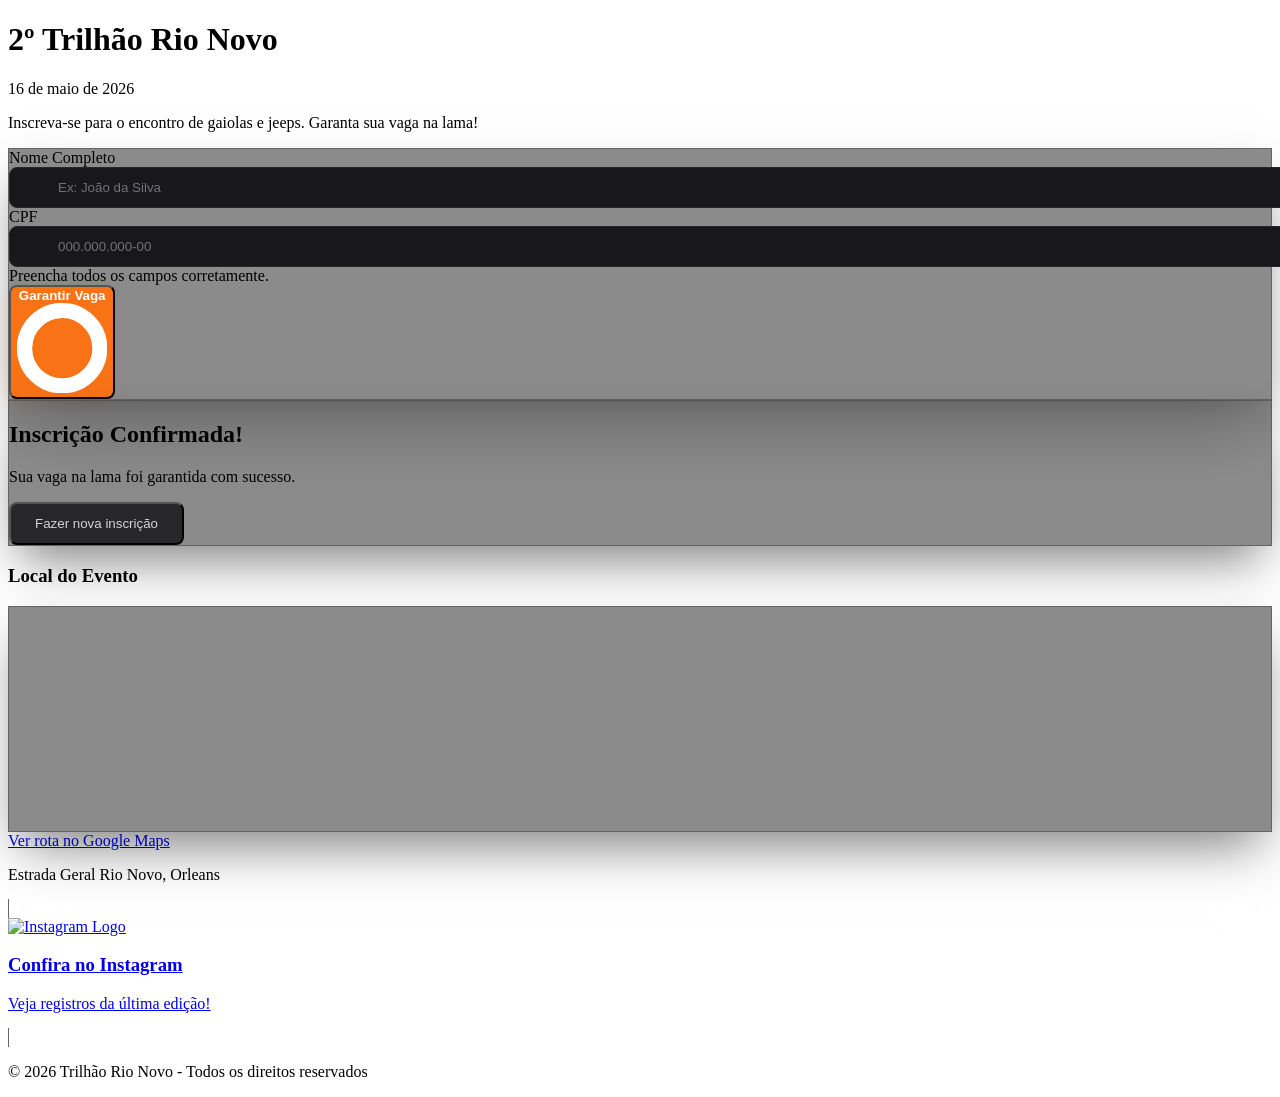
==== index.html @ 5a128d27 "Ajusta ícone do Instagram." ====
<!DOCTYPE html>
<html lang="pt-BR">

<head>
    <meta charset="UTF-8">
    <meta name="viewport" content="width=device-width, initial-scale=1.0">
    <title>2º Trilhão Rio Novo</title>

    <!-- Tailwind CSS Script for static HTML -->
    <script src="https://cdn.tailwindcss.com"></script>

    <!-- Lucide Icons -->
    <script src="https://unpkg.com/lucide@latest"></script>

    <!-- Custom CSS -->
    <link rel="stylesheet" href="styles.css">

    <!-- Tailwind Configuration -->
    <script>
        tailwind.config = {
            theme: {
                extend: {
                    colors: {
                        accent: '#f97316',
                        'accent-hover': '#ea580c',
                        zinc: {
                            900: '#18181b',
                            950: '#09090b',
                        }
                    },
                    fontFamily: {
                        sans: ['Inter', 'system-ui', 'sans-serif'],
                    }
                }
            }
        }
    </script>
</head>

<body
    class="bg-zinc-950 text-zinc-50 antialiased min-h-screen flex flex-col items-center py-10 px-4 relative overflow-x-hidden font-sans">

    <!-- Background Decoration -->
    <div
        class="absolute top-[-10%] left-[-10%] w-[40%] h-[40%] bg-accent/20 blur-[120px] rounded-full pointer-events-none">
    </div>
    <div
        class="absolute bottom-[-10%] right-[-10%] w-[40%] h-[40%] bg-zinc-700/20 blur-[120px] rounded-full pointer-events-none">
    </div>

    <!-- Main Container -->
    <main class="w-full max-w-md z-10 transition-all duration-500 ease-in-out" id="main-container">

        <!-- Header Section -->
        <div class="text-center mb-10 fade-in-up">
            <div
                class="w-20 h-20 bg-zinc-900 border border-zinc-800 rounded-2xl flex items-center justify-center mx-auto mb-6 shadow-xl shadow-accent/10 logo-pop">
                <i data-lucide="mountain" class="text-accent w-10 h-10"></i>
            </div>
            <h1 class="text-4xl font-bold tracking-tight mb-4">2º Trilhão Rio Novo</h1>
            
            <!-- Event Date Badge -->
            <div class="flex items-center justify-center gap-2 text-accent bg-accent/10 border border-accent/20 px-4 py-1.5 rounded-full w-max mx-auto mb-4">
                <i data-lucide="calendar" class="w-4 h-4"></i>
                <span class="text-sm font-semibold">16 de maio de 2026</span>
            </div>

            <p class="text-zinc-400">Inscreva-se para o encontro de gaiolas e jeeps. Garanta sua vaga na lama!</p>
        </div>

        <!-- Registration Form -->
        <form id="registration-form"
            class="glass-panel p-8 rounded-2xl relative overflow-hidden fade-in-up animation-delay-200">
            <!-- Subtle gradient border line at top -->
            <div class="absolute top-0 left-0 w-full h-1 bg-gradient-to-r from-zinc-700 to-zinc-800 border-top-glow">
            </div>

            <div class="space-y-6">
                <div class="space-y-2">
                    <label class="text-sm font-medium text-zinc-300 ml-1">Nome Completo</label>
                    <div class="relative">
                        <div class="absolute inset-y-0 left-0 pl-4 flex items-center pointer-events-none">
                            <i data-lucide="user" class="h-5 w-5 text-zinc-500"></i>
                        </div>
                        <input id="name" name="name" type="text" placeholder="Ex: João da Silva" required
                            class="input-field pl-12">
                    </div>
                </div>

                <div class="space-y-2">
                    <label class="text-sm font-medium text-zinc-300 ml-1">CPF</label>
                    <div class="relative">
                        <div class="absolute inset-y-0 left-0 pl-4 flex items-center pointer-events-none">
                            <i data-lucide="file-text" class="h-5 w-5 text-zinc-500"></i>
                        </div>
                        <input id="cpf" name="cpf" type="text" placeholder="000.000.000-00" required
                            class="input-field pl-12" maxlength="14">
                    </div>
                </div>

                <!-- Error Message Container (Hidden by default) -->
                <div id="error-message"
                    class="hidden bg-red-500/10 border border-red-500/50 text-red-500 text-sm p-3 rounded-lg text-center font-medium">
                    Preencha todos os campos corretamente.
                </div>

                <button type="submit" id="submit-btn"
                    class="btn-primary mt-4 py-4 text-lg w-full flex items-center justify-center gap-2 group">
                    <span id="btn-text">Garantir Vaga</span>
                    <i data-lucide="arrow-right" id="btn-icon"
                        class="w-5 h-5 group-hover:translate-x-1 transition-transform"></i>

                    <!-- Loading Spinner (Hidden by default) -->
                    <svg id="loading-spinner" class="hidden animate-spin -ml-1 mr-3 h-5 w-5 text-white"
                        xmlns="http://www.w3.org/2000/svg" fill="none" viewBox="0 0 24 24">
                        <circle class="opacity-25" cx="12" cy="12" r="10" stroke="currentColor" stroke-width="4">
                        </circle>
                        <path class="opacity-75" fill="currentColor"
                            d="M4 12a8 8 0 018-8V0C5.373 0 0 5.373 0 12h4zm2 5.291A7.962 7.962 0 014 12H0c0 3.042 1.135 5.824 3 7.938l3-2.647z">
                        </path>
                    </svg>
                </button>
            </div>
        </form>

        <!-- Success Message (Hidden by default) -->
        <div id="success-message"
            class="hidden glass-panel p-8 rounded-2xl text-center border-accent/20 relative overflow-hidden">
            <div class="absolute top-0 left-0 w-full h-1 bg-gradient-to-r from-accent to-yellow-500"></div>
            <i data-lucide="check-circle-2" class="w-16 h-16 text-accent mx-auto mb-4 success-pop"></i>
            <h2 class="text-2xl font-bold mb-2">Inscrição Confirmada!</h2>
            <p class="text-zinc-400 mb-6">Sua vaga na lama foi garantida com sucesso.</p>
            <button id="reset-btn" class="btn-secondary w-full flex items-center justify-center gap-2">
                Fazer nova inscrição
            </button>
        </div>

        <!-- Location Section -->
        <div class="mt-10 fade-in-up animation-delay-300">
            <div class="flex items-center justify-center gap-2 mb-4">
                <div class="w-8 h-8 rounded-full bg-accent/20 flex items-center justify-center">
                    <i data-lucide="map-pin" class="text-accent w-4 h-4"></i>
                </div>
                <h3 class="text-lg font-bold">Local do Evento</h3>
            </div>
            
            <div class="glass-panel p-2 rounded-2xl relative">
                <iframe 
                    src="https://maps.google.com/maps?q=-28.3155939,-49.3230628&hl=pt-BR&z=14&output=embed" 
                    width="100%" 
                    height="220" 
                    style="border:0;" 
                    allowfullscreen="" 
                    loading="lazy" 
                    referrerpolicy="no-referrer-when-downgrade" 
                    class="rounded-xl w-full mb-0 border border-zinc-800 shadow-md">
                </iframe>
            </div>
            
            <div class="text-center mt-4 flex flex-col items-center gap-2">
                <a href="https://maps.app.goo.gl/1iaVi2H3YwxR12Lp6" target="_blank" rel="noopener noreferrer" 
                   class="inline-flex items-center gap-2 text-sm font-medium text-zinc-400 hover:text-accent transition-colors">
                    <span>Ver rota no Google Maps</span>
                    <i data-lucide="external-link" class="w-4 h-4"></i>
                </a>
                <p class="text-sm text-zinc-500">Estrada Geral Rio Novo, Orleans</p>
            </div>
        </div>

        <!-- Instagram Section -->
        <div class="mt-6 fade-in-up animation-delay-400">
            <a href="https://www.instagram.com/rio_novo_off_hoad?igsh=ZHp0bGhzNjJ3bnJm" target="_blank" rel="noopener noreferrer" 
               class="glass-panel p-4 rounded-2xl flex items-center gap-4 hover:border-pink-500/30 transition-all duration-300 group cursor-pointer relative overflow-hidden bg-zinc-900/50">
                <div class="absolute inset-0 bg-gradient-to-r from-pink-500/5 via-purple-500/5 to-yellow-500/5 opacity-0 group-hover:opacity-100 transition-opacity duration-300"></div>
                
                <div class="flex-shrink-0 group-hover:scale-110 transition-transform duration-400">
                    <img src="https://upload.wikimedia.org/wikipedia/commons/a/a5/Instagram_icon.png" alt="Instagram Logo" class="w-11 h-11 drop-shadow-lg drop-shadow-pink-500/20">
                </div>
                
                <div class="relative z-10 flex-1 text-left">
                    <h3 class="text-sm font-bold text-zinc-200 group-hover:text-white transition-colors">Confira no Instagram</h3>
                    <p class="text-xs text-zinc-400 mt-0.5">Veja registros da última edição!</p>
                </div>
                
                <i data-lucide="chevron-right" class="w-5 h-5 text-zinc-600 group-hover:text-pink-400 group-hover:translate-x-1 transition-all duration-300 relative z-10"></i>
            </a>
        </div>

        <!-- Footer info -->
        <p class="text-center mt-12 mb-4 text-sm text-zinc-600 fade-in-up animation-delay-500">
            © 2026 Trilhão Rio Novo - Todos os direitos reservados
        </p>
    </main>

    <!-- App Logic -->
    <script src="script.js"></script>

    <!-- Initialize Lucide Icons -->
    <script>
        lucide.createIcons();
    </script>
</body>

</html>
---- styles.css ----
/* Base and Utility classes tailored for simple HTML setup */

.glass-panel {
    background-color: rgba(24, 24, 27, 0.5); /* bg-zinc-900/50 */
    backdrop-filter: blur(24px);
    border: 1px solid rgba(63, 63, 70, 0.5); /* border-zinc-800/50 */
    box-shadow: 0 25px 50px -12px rgba(0, 0, 0, 0.5);
}

.input-field {
    width: 100%;
    background-color: #18181b; /* zinc-900 */
    border: 1px solid #27272a; /* zinc-800 */
    border-radius: 0.5rem;
    padding-left: 3rem;
    padding-right: 1rem;
    padding-top: 0.75rem;
    padding-bottom: 0.75rem;
    color: #f4f4f5; /* zinc-100 */
    transition: all 0.2s;
}

.input-field::placeholder {
    color: #71717a; /* zinc-500 */
}

.input-field:focus {
    outline: none;
    box-shadow: 0 0 0 2px rgba(249, 115, 22, 0.5); /* ring-accent/50 */
    border-color: #f97316; /* border-accent */
}

.btn-primary {
    background-color: #f97316; /* accent */
    color: white;
    font-weight: 600;
    border-radius: 0.5rem;
    box-shadow: 0 10px 15px -3px rgba(249, 115, 22, 0.2);
    transition: all 0.3s ease;
    cursor: pointer;
}

.btn-primary:hover {
    background-color: #ea580c; /* accent-hover */
}

.btn-primary:active {
    transform: scale(0.98);
}

.btn-primary:disabled {
    opacity: 0.7;
    cursor: not-allowed;
}

.btn-secondary {
    background-color: #27272a; /* zinc-800 */
    color: #d4d4d8; /* zinc-300 */
    font-weight: 500;
    padding: 0.75rem 1.5rem;
    border-radius: 0.5rem;
    transition: all 0.3s ease;
    cursor: pointer;
}

.btn-secondary:hover {
    background-color: #3f3f46; /* zinc-700 */
    color: white;
}

/* Animations */

@keyframes fadeInUp {
    from {
        opacity: 0;
        transform: translateY(20px);
    }
    to {
        opacity: 1;
        transform: translateY(0);
    }
}

.fade-in-up {
    animation: fadeInUp 0.6s ease-out forwards;
}

.animation-delay-200 {
    animation-delay: 0.2s;
    opacity: 0; /* Ensures it stays hidden before animation starts */
}

.animation-delay-400 {
    animation-delay: 0.4s;
    opacity: 0;
}

@keyframes popIn {
    0% { transform: scale(0.8); }
    100% { transform: scale(1); }
}

.logo-pop {
    animation: popIn 0.8s cubic-bezier(0.175, 0.885, 0.32, 1.275) 0.2s backwards;
}

.success-pop {
    animation: popIn 0.5s cubic-bezier(0.175, 0.885, 0.32, 1.275) backwards;
}
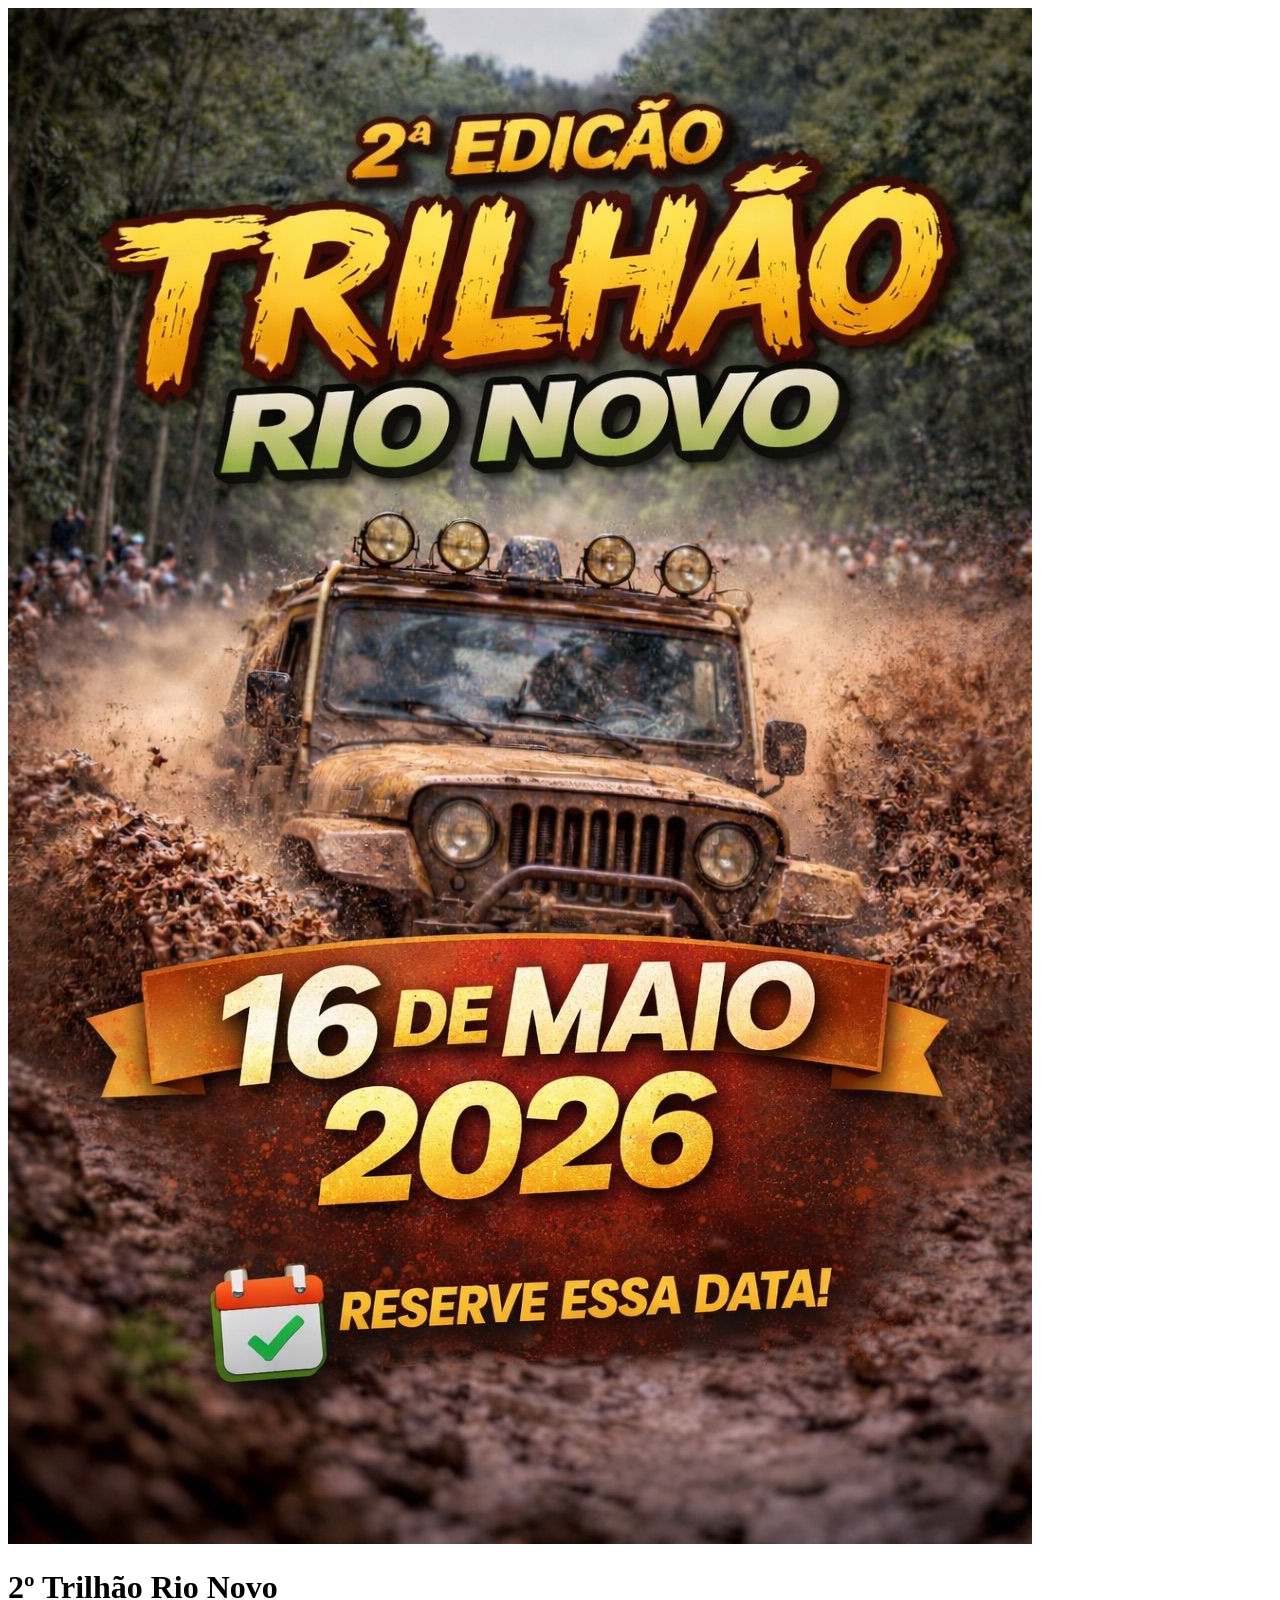
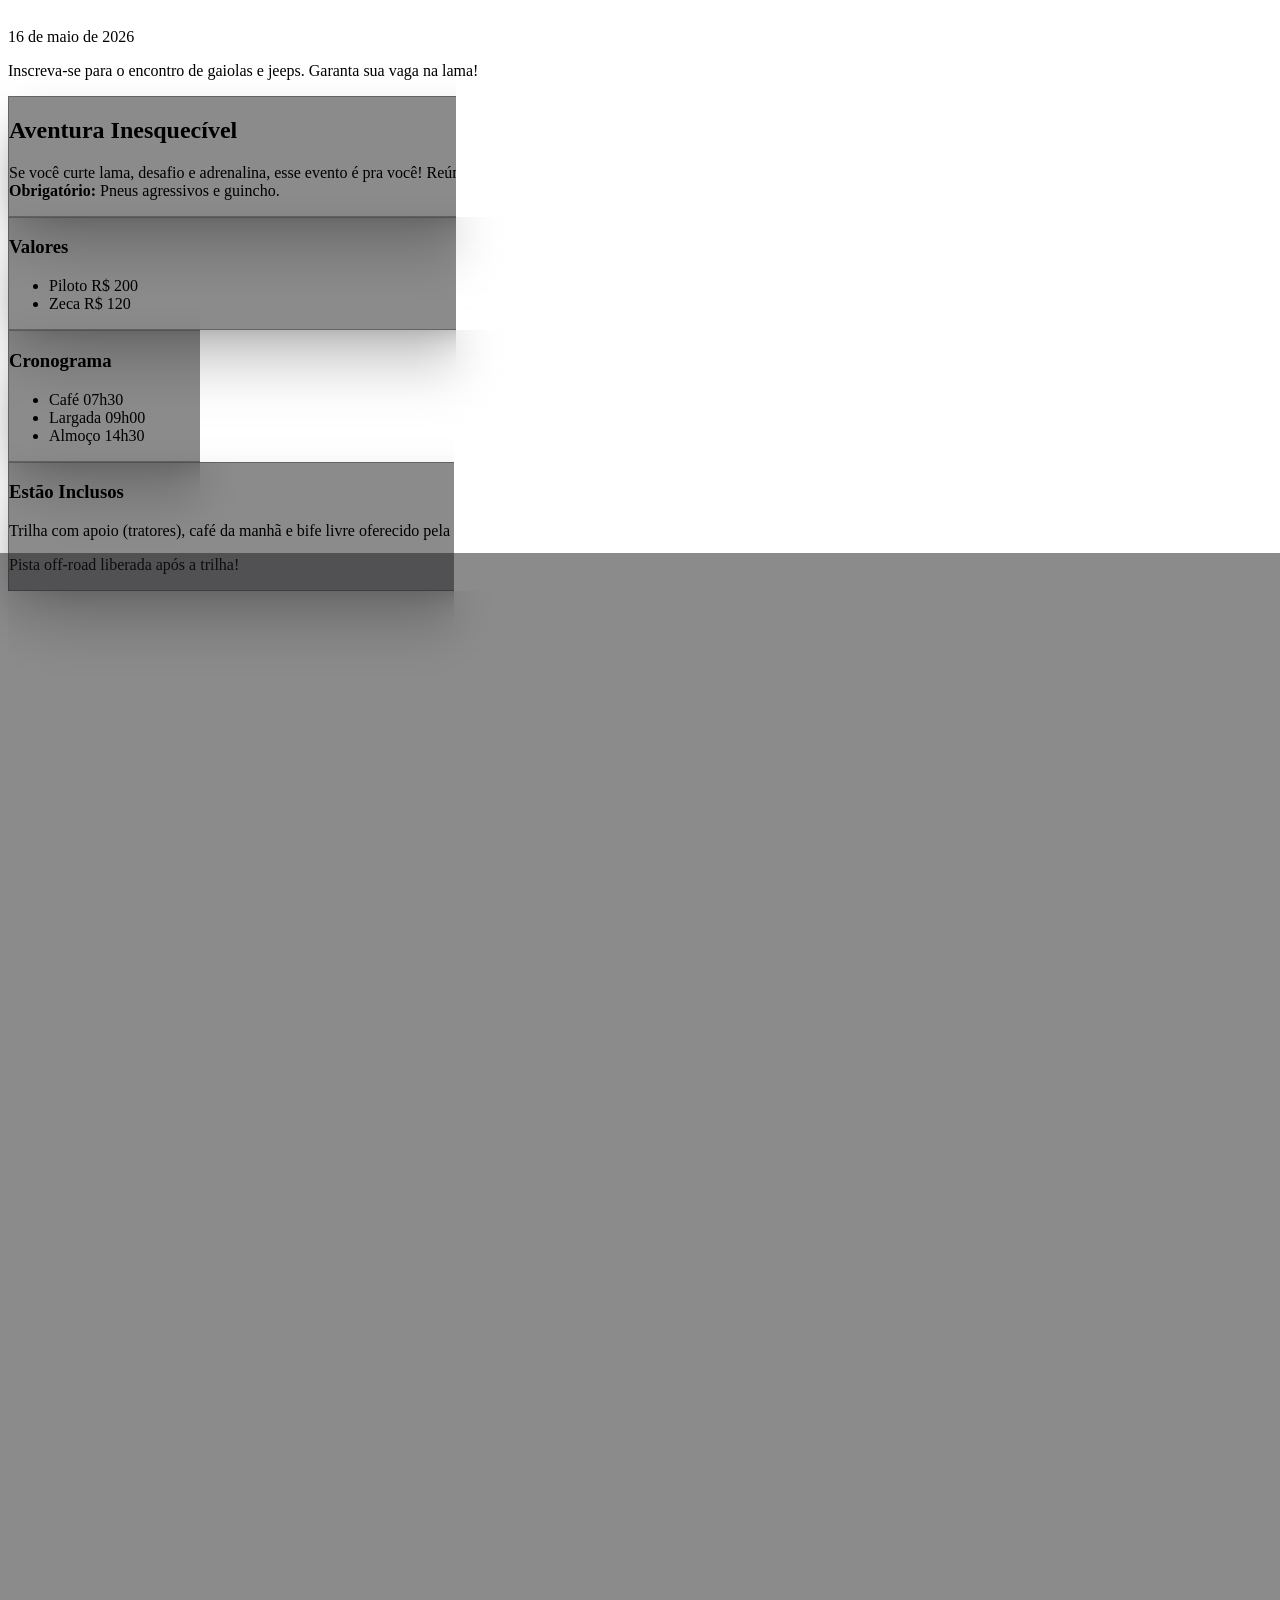
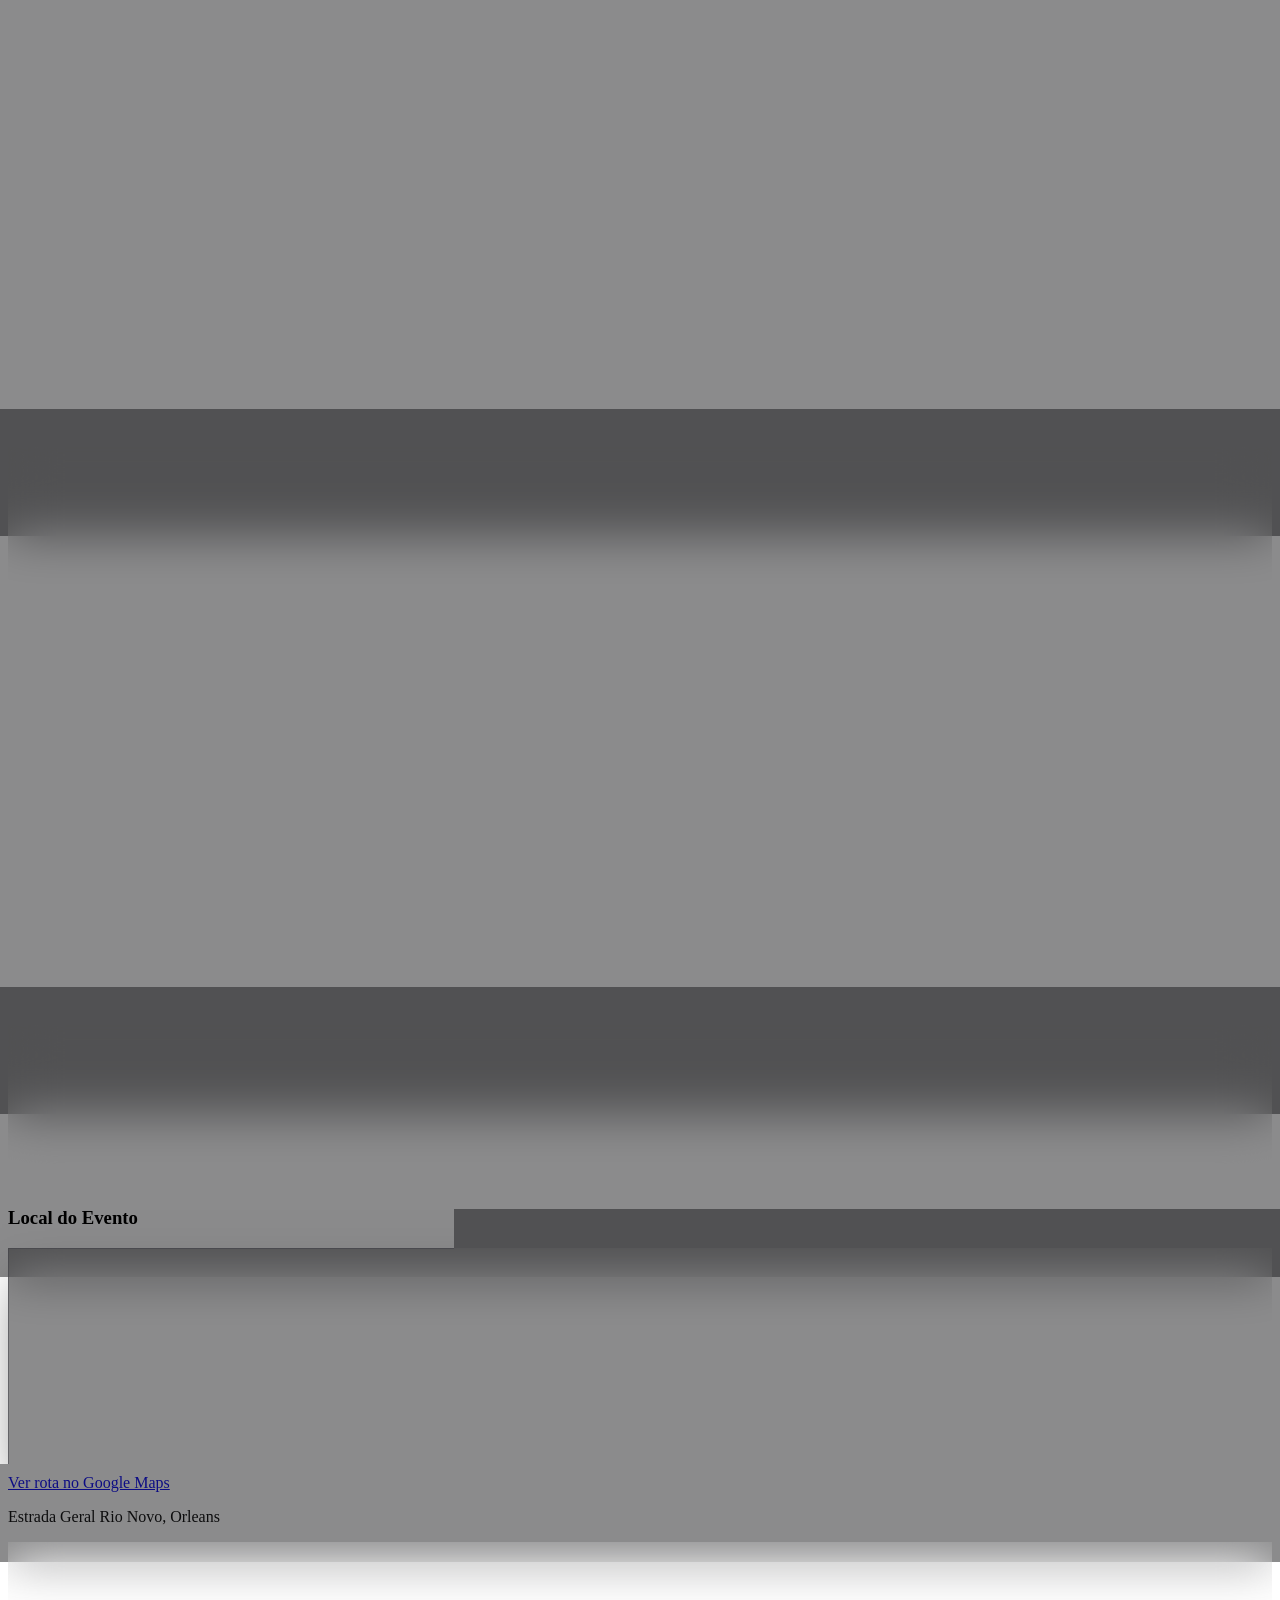
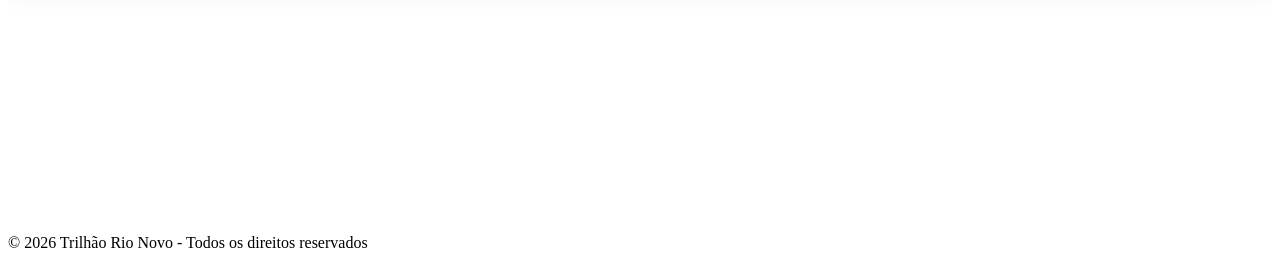
==== commit 18f2632a: "Update pagina do trilhão" ====
--- a/index.html
+++ b/index.html
@@ -53,19 +53,121 @@
 
         <!-- Header Section -->
         <div class="text-center mb-10 fade-in-up">
+            <!-- Hero Banner Image -->
             <div
-                class="w-20 h-20 bg-zinc-900 border border-zinc-800 rounded-2xl flex items-center justify-center mx-auto mb-6 shadow-xl shadow-accent/10 logo-pop">
-                <i data-lucide="mountain" class="text-accent w-10 h-10"></i>
+                class="relative w-full max-w-sm mx-auto rounded-3xl overflow-hidden mb-6 shadow-2xl shadow-accent/20 border border-zinc-800 logo-pop group bg-zinc-900">
+                <img src="cartaz.jpeg" alt="Cartaz Oficial do Evento"
+                    class="w-full h-auto object-cover transform transition-transform duration-700 group-hover:scale-105"
+                    onerror="this.src='https://placehold.co/400x600/18181b/f97316?text=Adicione+cartaz.jpg';">
+                <div
+                    class="absolute inset-0 bg-gradient-to-t from-zinc-950 via-zinc-950/20 to-transparent opacity-90 pointer-events-none">
+                </div>
             </div>
             <h1 class="text-4xl font-bold tracking-tight mb-4">2º Trilhão Rio Novo</h1>
-            
+
             <!-- Event Date Badge -->
-            <div class="flex items-center justify-center gap-2 text-accent bg-accent/10 border border-accent/20 px-4 py-1.5 rounded-full w-max mx-auto mb-4">
+            <div
+                class="flex items-center justify-center gap-2 text-accent bg-accent/10 border border-accent/20 px-4 py-1.5 rounded-full w-max mx-auto mb-4">
                 <i data-lucide="calendar" class="w-4 h-4"></i>
                 <span class="text-sm font-semibold">16 de maio de 2026</span>
             </div>
 
             <p class="text-zinc-400">Inscreva-se para o encontro de gaiolas e jeeps. Garanta sua vaga na lama!</p>
+        </div>
+
+        <!-- Event Details Section -->
+        <div class="space-y-4 mb-8 fade-in-up animation-delay-100">
+            <!-- Intro Text -->
+            <div class="glass-panel p-5 rounded-2xl relative overflow-hidden group">
+                <div class="absolute inset-0 bg-gradient-to-r from-accent/5 to-transparent"></div>
+                <h2 class="font-bold text-lg text-white mb-2 flex items-center gap-2 relative z-10"><i
+                        data-lucide="flame" class="text-accent w-5 h-5"></i> Aventura Inesquecível</h2>
+                <p class="text-zinc-400 relative z-10 leading-relaxed text-sm">
+                    Se você curte lama, desafio e adrenalina, esse evento é pra você! Reúna a galera e venha acelerar
+                    com a gente.<br />
+                    <strong class="text-red-400 mt-3 flex items-center gap-1"><i data-lucide="alert-triangle"
+                            class="w-4 h-4"></i> Obrigatório:</strong> Pneus agressivos e guincho.
+                </p>
+            </div>
+
+            <!-- Cronograma e Valores -->
+            <div class="grid grid-cols-2 gap-4">
+                <div class="glass-panel p-4 rounded-2xl flex flex-col">
+                    <h3 class="font-bold text-white mb-3 flex items-center gap-2 border-b border-zinc-800 pb-2"><i
+                            data-lucide="banknote" class="w-4 h-4 text-green-400"></i> Valores</h3>
+                    <ul class="space-y-2 text-zinc-300 flex-1 flex flex-col justify-center text-sm">
+                        <li class="flex justify-between items-center"><span class="text-zinc-400">Piloto</span> <span
+                                class="font-bold text-white">R$ 200</span></li>
+                        <li class="flex justify-between items-center"><span class="text-zinc-400">Zeca</span> <span
+                                class="font-bold text-white">R$ 120</span></li>
+                    </ul>
+                </div>
+                <div class="glass-panel p-4 rounded-2xl flex flex-col">
+                    <h3 class="font-bold text-white mb-3 flex items-center gap-2 border-b border-zinc-800 pb-2"><i
+                            data-lucide="clock" class="w-4 h-4 text-blue-400"></i> Cronograma</h3>
+                    <ul class="space-y-2 text-zinc-300 text-xs sm:text-sm flex-1 flex flex-col justify-center">
+                        <li class="flex items-center justify-between"><span class="text-zinc-400">Café</span> <span
+                                class="text-white">07h30</span></li>
+                        <li class="flex items-center justify-between"><span class="text-zinc-400">Largada</span> <span
+                                class="text-white">09h00</span></li>
+                        <li class="flex items-center justify-between"><span class="text-zinc-400">Almoço</span> <span
+                                class="text-white">14h30</span></li>
+                    </ul>
+                </div>
+            </div>
+
+            <!-- Benefícios / Incluso -->
+            <div class="glass-panel p-5 rounded-2xl">
+                <h3 class="font-bold text-white mb-3 flex items-center gap-2"><i data-lucide="check-circle"
+                        class="w-5 h-5 text-accent"></i> Estão Inclusos</h3>
+                <p class="text-zinc-400 leading-relaxed text-sm">
+                    Trilha com apoio (tratores), café da manhã e bife livre oferecido pela comunidade!
+                </p>
+                <div class="mt-3 bg-zinc-900/50 border border-zinc-800 rounded-xl p-3 flex items-center gap-3">
+                    <div class="w-8 h-8 rounded-full bg-accent/20 flex items-center justify-center flex-shrink-0">
+                        <i data-lucide="map" class="text-accent w-4 h-4"></i>
+                    </div>
+                    <p class="text-sm font-medium text-zinc-200">Pista off-road liberada após a trilha!</p>
+                </div>
+            </div>
+
+            <!-- Pagamento Pix -->
+            <div class="glass-panel p-5 rounded-2xl border-accent/20 relative overflow-hidden">
+                <div class="absolute inset-0 bg-gradient-to-br from-accent/5 to-transparent"></div>
+                <h3 class="font-bold text-white mb-4 flex items-center gap-2 relative z-10"><i data-lucide="qr-code"
+                        class="w-5 h-5 text-accent"></i> Pagamento via Pix</h3>
+                <div class="relative z-10 space-y-4">
+                    <div class="bg-zinc-950/80 p-3 rounded-xl flex justify-between items-center border border-zinc-800">
+                        <div>
+                            <span class="text-xs text-zinc-500 block mb-0.5">Chave CPF</span>
+                            <span class="font-mono text-zinc-200 font-bold tracking-wider">11966019986</span>
+                        </div>
+                        <button type="button"
+                            class="btn-secondary px-3 py-1.5 flex items-center gap-1.5 text-xs h-min transition-all"
+                            onclick="navigator.clipboard.writeText('11966019986'); var t1=this; var o1=t1.innerHTML; t1.innerHTML='<i data-lucide=\'check-circle-2\' class=\'w-3 h-3 text-green-500\'></i> Copiado!'; lucide.createIcons(); setTimeout(()=>t1.innerHTML=o1, 2000);">
+                            <i data-lucide="copy" class="w-3 h-3"></i> Copiar
+                        </button>
+                    </div>
+
+                    <div class="flex items-start gap-2 bg-yellow-500/10 border border-yellow-500/20 p-3 rounded-xl">
+                        <i data-lucide="info" class="w-4 h-4 text-yellow-500 flex-shrink-0 mt-0.5"></i>
+                        <p class="text-zinc-400 text-xs leading-relaxed">
+                            Pagamento recebido até o dia <strong class="text-zinc-200 font-bold">14/05</strong>. É
+                            obrigatório o envio do comprovante para validar a inscrição!
+                        </p>
+                    </div>
+
+                    <a href="https://wa.me/5548996939063" target="_blank" rel="noopener noreferrer"
+                        class="btn-primary w-full py-3 flex items-center justify-center gap-2 !bg-[#25D366] hover:!bg-[#20BE5C] !border-transparent shadow-lg shadow-[#25D366]/20 text-white font-bold group">
+                        <svg class="w-5 h-5 fill-current group-hover:scale-110 transition-transform" viewBox="0 0 24 24"
+                            xmlns="http://www.w3.org/2000/svg">
+                            <path
+                                d="M17.472 14.382c-.297-.149-1.758-.867-2.03-.967-.273-.099-.471-.148-.67.15-.197.297-.767.966-.94 1.164-.173.199-.347.223-.644.075-.297-.15-1.255-.463-2.39-1.475-.888-.788-1.488-1.761-1.663-2.059-.173-.297-.018-.458.13-.606.134-.133.298-.347.446-.52.149-.174.198-.298.298-.497.099-.198.05-.371-.025-.52-.075-.149-.669-1.612-.916-2.207-.242-.579-.487-.5-.669-.51a12.8 12.8 0 0 0-.57-.01c-.198 0-.52.074-.792.372-.272.297-1.04 1.016-1.04 2.479 0 1.462 1.065 2.875 1.213 3.074.149.198 2.096 3.2 5.077 4.487.709.306 1.262.489 1.694.625.712.227 1.36.195 1.871.118.571-.085 1.758-.719 2.006-1.413.248-.694.248-1.289.173-1.413-.074-.124-.272-.198-.57-.347m-5.421 7.403h-.004a9.87 9.87 0 0 1-5.031-1.378l-.361-.214-3.741.982.998-3.648-.235-.374a9.86 9.86 0 0 1-1.51-5.26c.001-5.45 4.436-9.884 9.888-9.884 2.64 0 5.122 1.03 6.988 2.898a9.825 9.825 0 0 1 2.893 6.994c-.003 5.45-4.437 9.884-9.885 9.884m8.413-18.297A11.815 11.815 0 0 0 12.05 0C5.495 0 .16 5.335.157 11.892c0 2.096.547 4.142 1.588 5.945L.057 24l6.305-1.654a11.882 11.882 0 0 0 5.683 1.448h.005c6.554 0 11.89-5.335 11.893-11.893a11.821 11.821 0 0 0-3.48-8.413" />
+                        </svg>
+                        Enviar Comprovante
+                    </a>
+                </div>
+            </div>
         </div>
 
         <!-- Registration Form -->
@@ -76,8 +178,32 @@
             </div>
 
             <div class="space-y-6">
-                <div class="space-y-2">
-                    <label class="text-sm font-medium text-zinc-300 ml-1">Nome Completo</label>
+                <!-- TIPO DE INSCRIÇÃO PRIMEIRO -->
+                <div class="space-y-3">
+                    <label class="text-sm font-medium text-zinc-300 ml-1">Tipo de Inscrição</label>
+                    <div class="grid grid-cols-2 gap-3">
+                        <label class="cursor-pointer relative">
+                            <input type="radio" name="registration_type" value="Piloto" class="peer sr-only" checked onchange="document.getElementById('price-display').innerText='R$ 200'; document.getElementById('zeca-fields').classList.add('hidden'); document.getElementById('zeca-name').removeAttribute('required'); document.getElementById('zeca-cpf').removeAttribute('required'); document.getElementById('main-name-label').innerText='Nome Completo'; document.getElementById('main-cpf-label').innerText='CPF';">
+                            <div class="rounded-xl border border-zinc-700 bg-zinc-900/50 p-3 flex flex-col items-center justify-center text-center transition-all peer-checked:border-accent peer-checked:bg-accent/10 peer-checked:shadow-[inset_0_2px_10px_rgba(249,115,22,0.1)] hover:border-zinc-500 group min-h-[90px]">
+                                <i data-lucide="car-front" class="w-6 h-6 mx-auto mb-1 text-zinc-500 peer-checked:text-accent group-hover:text-zinc-300"></i>
+                                <div class="font-bold text-zinc-200">Piloto</div>
+                                <div class="text-xs text-zinc-400">R$ 200</div>
+                            </div>
+                        </label>
+                        <label class="cursor-pointer relative">
+                            <input type="radio" name="registration_type" value="Piloto+Zeca" class="peer sr-only" onchange="document.getElementById('price-display').innerText='R$ 320'; document.getElementById('zeca-fields').classList.remove('hidden'); document.getElementById('zeca-name').setAttribute('required','true'); document.getElementById('zeca-cpf').setAttribute('required','true'); document.getElementById('main-name-label').innerText='Nome do Piloto'; document.getElementById('main-cpf-label').innerText='CPF do Piloto';">
+                            <div class="rounded-xl border border-zinc-700 bg-zinc-900/50 p-3 flex flex-col items-center justify-center text-center transition-all peer-checked:border-accent peer-checked:bg-accent/10 peer-checked:shadow-[inset_0_2px_10px_rgba(249,115,22,0.1)] hover:border-zinc-500 group min-h-[90px]">
+                                <i data-lucide="users" class="w-6 h-6 mx-auto mb-1 text-zinc-500 peer-checked:text-accent group-hover:text-zinc-300"></i>
+                                <div class="font-bold text-zinc-200">Piloto + Zeca</div>
+                                <div class="text-xs text-zinc-400">R$ 320</div>
+                            </div>
+                        </label>
+                    </div>
+                </div>
+
+                <!-- DADOS DO INSCRITO DPS -->
+                <div class="space-y-2 pt-4 border-t border-zinc-800">
+                    <label id="main-name-label" class="text-sm font-medium text-zinc-300 ml-1">Nome Completo</label>
                     <div class="relative">
                         <div class="absolute inset-y-0 left-0 pl-4 flex items-center pointer-events-none">
                             <i data-lucide="user" class="h-5 w-5 text-zinc-500"></i>
@@ -88,7 +214,7 @@
                 </div>
 
                 <div class="space-y-2">
-                    <label class="text-sm font-medium text-zinc-300 ml-1">CPF</label>
+                    <label id="main-cpf-label" class="text-sm font-medium text-zinc-300 ml-1">CPF</label>
                     <div class="relative">
                         <div class="absolute inset-y-0 left-0 pl-4 flex items-center pointer-events-none">
                             <i data-lucide="file-text" class="h-5 w-5 text-zinc-500"></i>
@@ -96,6 +222,35 @@
                         <input id="cpf" name="cpf" type="text" placeholder="000.000.000-00" required
                             class="input-field pl-12" maxlength="14">
                     </div>
+                </div>
+
+                <!-- Hidden Zeca Fields -->
+                <div id="zeca-fields" class="hidden space-y-6 pt-4 border-t border-zinc-800">
+                    <h3 class="font-bold text-accent flex items-center gap-2"><i data-lucide="user-plus" class="w-5 h-5"></i> Dados do Zeca</h3>
+                    <div class="space-y-2">
+                        <label class="text-sm font-medium text-zinc-300 ml-1">Nome Completo do Zeca</label>
+                        <div class="relative">
+                            <div class="absolute inset-y-0 left-0 pl-4 flex items-center pointer-events-none">
+                                <i data-lucide="user" class="h-5 w-5 text-zinc-500"></i>
+                            </div>
+                            <input id="zeca-name" name="zeca_name" type="text" placeholder="Ex: Manuel da Silva" class="input-field pl-12">
+                        </div>
+                    </div>
+                    <div class="space-y-2">
+                        <label class="text-sm font-medium text-zinc-300 ml-1">CPF do Zeca</label>
+                        <div class="relative">
+                            <div class="absolute inset-y-0 left-0 pl-4 flex items-center pointer-events-none">
+                                <i data-lucide="file-text" class="h-5 w-5 text-zinc-500"></i>
+                            </div>
+                            <input id="zeca-cpf" name="zeca_cpf" type="text" placeholder="000.000.000-00" class="input-field pl-12" maxlength="14">
+                        </div>
+                    </div>
+                </div>
+
+                <!-- Price Summary -->
+                <div class="bg-zinc-900/80 rounded-xl p-4 flex justify-between items-center border border-zinc-800">
+                    <span class="text-zinc-400 text-sm font-medium">Valor a Pagar:</span>
+                    <span id="price-display" class="font-black text-accent text-2xl">R$ 200</span>
                 </div>
 
                 <!-- Error Message Container (Hidden by default) -->
@@ -125,13 +280,35 @@
 
         <!-- Success Message (Hidden by default) -->
         <div id="success-message"
-            class="hidden glass-panel p-8 rounded-2xl text-center border-accent/20 relative overflow-hidden">
+            class="hidden glass-panel p-6 sm:p-8 rounded-2xl text-center border-accent/50 relative overflow-hidden shadow-2xl shadow-accent/10">
             <div class="absolute top-0 left-0 w-full h-1 bg-gradient-to-r from-accent to-yellow-500"></div>
-            <i data-lucide="check-circle-2" class="w-16 h-16 text-accent mx-auto mb-4 success-pop"></i>
-            <h2 class="text-2xl font-bold mb-2">Inscrição Confirmada!</h2>
-            <p class="text-zinc-400 mb-6">Sua vaga na lama foi garantida com sucesso.</p>
-            <button id="reset-btn" class="btn-secondary w-full flex items-center justify-center gap-2">
-                Fazer nova inscrição
+            
+            <div class="w-16 h-16 bg-accent/10 rounded-full flex items-center justify-center mx-auto mb-4 success-pop">
+                <i data-lucide="clock" class="w-8 h-8 text-accent"></i>
+            </div>
+            
+            <h2 class="text-2xl font-bold mb-2">Pré-inscrição realizada!</h2>
+            <p class="text-zinc-400 mb-6 text-sm leading-relaxed">Falta pouco para garantir sua vaga na lama. Realize o pagamento de <strong id="success-price" class="text-accent text-lg">R$ 200</strong> e nos envie o comprovante.</p>
+            
+            <div class="bg-zinc-950/80 p-4 rounded-xl text-left border border-zinc-800 mb-6 space-y-4">
+                <div>
+                    <span class="text-xs text-zinc-500 block mb-1">Chave Pix (CPF)</span>
+                    <div class="flex items-center justify-between">
+                        <span class="font-mono text-zinc-200 font-bold text-lg tracking-wider">11966019986</span>
+                        <button type="button" class="bg-zinc-800 hover:bg-zinc-700 text-zinc-300 px-3 py-1.5 rounded-lg flex items-center gap-1.5 text-xs transition-all" onclick="navigator.clipboard.writeText('11966019986'); var t2=this; var o2=t2.innerHTML; t2.innerHTML='<i data-lucide=\'check-circle-2\' class=\'w-3 h-3 text-green-500\'></i> Copiado!'; lucide.createIcons(); setTimeout(()=>t2.innerHTML=o2, 2000);">
+                            <i data-lucide="copy" class="w-3 h-3"></i> Copiar
+                        </button>
+                    </div>
+                </div>
+            </div>
+
+            <a href="https://wa.me/5548996939063" target="_blank" rel="noopener noreferrer" class="btn-primary w-full py-3 flex items-center justify-center gap-2 !bg-[#25D366] hover:!bg-[#20BE5C] !border-transparent shadow-lg shadow-[#25D366]/20 text-white font-bold mb-4">
+                <i data-lucide="message-circle" class="w-5 h-5"></i>
+                Enviar Comprovante
+            </a>
+
+            <button id="reset-btn" class="text-sm text-zinc-500 hover:text-zinc-300 transition-colors underline decoration-transparent hover:decoration-zinc-300 w-full text-center">
+                Fazer outra inscrição
             </button>
         </div>
 
@@ -143,23 +320,18 @@
                 </div>
                 <h3 class="text-lg font-bold">Local do Evento</h3>
             </div>
-            
+
             <div class="glass-panel p-2 rounded-2xl relative">
-                <iframe 
-                    src="https://maps.google.com/maps?q=-28.3155939,-49.3230628&hl=pt-BR&z=14&output=embed" 
-                    width="100%" 
-                    height="220" 
-                    style="border:0;" 
-                    allowfullscreen="" 
-                    loading="lazy" 
-                    referrerpolicy="no-referrer-when-downgrade" 
+                <iframe src="https://maps.google.com/maps?q=-28.3155939,-49.3230628&hl=pt-BR&z=14&output=embed"
+                    width="100%" height="220" style="border:0;" allowfullscreen="" loading="lazy"
+                    referrerpolicy="no-referrer-when-downgrade"
                     class="rounded-xl w-full mb-0 border border-zinc-800 shadow-md">
                 </iframe>
             </div>
-            
+
             <div class="text-center mt-4 flex flex-col items-center gap-2">
-                <a href="https://maps.app.goo.gl/1iaVi2H3YwxR12Lp6" target="_blank" rel="noopener noreferrer" 
-                   class="inline-flex items-center gap-2 text-sm font-medium text-zinc-400 hover:text-accent transition-colors">
+                <a href="https://maps.app.goo.gl/1iaVi2H3YwxR12Lp6" target="_blank" rel="noopener noreferrer"
+                    class="inline-flex items-center gap-2 text-sm font-medium text-zinc-400 hover:text-accent transition-colors">
                     <span>Ver rota no Google Maps</span>
                     <i data-lucide="external-link" class="w-4 h-4"></i>
                 </a>
@@ -167,22 +339,52 @@
             </div>
         </div>
 
-        <!-- Instagram Section -->
-        <div class="mt-6 fade-in-up animation-delay-400">
-            <a href="https://www.instagram.com/rio_novo_off_hoad?igsh=ZHp0bGhzNjJ3bnJm" target="_blank" rel="noopener noreferrer" 
-               class="glass-panel p-4 rounded-2xl flex items-center gap-4 hover:border-pink-500/30 transition-all duration-300 group cursor-pointer relative overflow-hidden bg-zinc-900/50">
-                <div class="absolute inset-0 bg-gradient-to-r from-pink-500/5 via-purple-500/5 to-yellow-500/5 opacity-0 group-hover:opacity-100 transition-opacity duration-300"></div>
-                
+        <!-- Socials Section -->
+        <div class="mt-6 space-y-4 fade-in-up animation-delay-400">
+            <!-- WhatsApp -->
+            <a href="https://chat.whatsapp.com/CdyKRd3gQLy211kkm5eY9Y?mode=gi_t" target="_blank"
+                rel="noopener noreferrer"
+                class="glass-panel p-4 rounded-2xl flex items-center gap-4 hover:border-green-500/30 transition-all duration-300 group cursor-pointer relative overflow-hidden bg-zinc-900/50">
+                <div
+                    class="absolute inset-0 bg-gradient-to-r from-green-500/5 via-teal-500/5 to-emerald-500/5 opacity-0 group-hover:opacity-100 transition-opacity duration-300">
+                </div>
+
                 <div class="flex-shrink-0 group-hover:scale-110 transition-transform duration-400">
-                    <img src="https://upload.wikimedia.org/wikipedia/commons/a/a5/Instagram_icon.png" alt="Instagram Logo" class="w-11 h-11 drop-shadow-lg drop-shadow-pink-500/20">
-                </div>
-                
+                    <img src="https://upload.wikimedia.org/wikipedia/commons/6/6b/WhatsApp.svg"
+                        alt="WhatsApp Logo" class="w-11 h-11 drop-shadow-lg drop-shadow-green-500/20">
+                </div>
+
                 <div class="relative z-10 flex-1 text-left">
-                    <h3 class="text-sm font-bold text-zinc-200 group-hover:text-white transition-colors">Confira no Instagram</h3>
+                    <h3 class="text-sm font-bold text-zinc-200 group-hover:text-white transition-colors">Grupo Oficial
+                        no WhatsApp</h3>
+                    <p class="text-xs text-zinc-400 mt-0.5">Fique por dentro de todas as novidades!</p>
+                </div>
+
+                <i data-lucide="chevron-right"
+                    class="w-5 h-5 text-zinc-600 group-hover:text-green-400 group-hover:translate-x-1 transition-all duration-300 relative z-10"></i>
+            </a>
+
+            <!-- Instagram -->
+            <a href="https://www.instagram.com/rio_novo_off_hoad?igsh=ZHp0bGhzNjJ3bnJm" target="_blank"
+                rel="noopener noreferrer"
+                class="glass-panel p-4 rounded-2xl flex items-center gap-4 hover:border-pink-500/30 transition-all duration-300 group cursor-pointer relative overflow-hidden bg-zinc-900/50">
+                <div
+                    class="absolute inset-0 bg-gradient-to-r from-pink-500/5 via-purple-500/5 to-yellow-500/5 opacity-0 group-hover:opacity-100 transition-opacity duration-300">
+                </div>
+
+                <div class="flex-shrink-0 group-hover:scale-110 transition-transform duration-400">
+                    <img src="https://upload.wikimedia.org/wikipedia/commons/a/a5/Instagram_icon.png"
+                        alt="Instagram Logo" class="w-11 h-11 drop-shadow-lg drop-shadow-pink-500/20">
+                </div>
+
+                <div class="relative z-10 flex-1 text-left">
+                    <h3 class="text-sm font-bold text-zinc-200 group-hover:text-white transition-colors">Confira no
+                        Instagram</h3>
                     <p class="text-xs text-zinc-400 mt-0.5">Veja registros da última edição!</p>
                 </div>
-                
-                <i data-lucide="chevron-right" class="w-5 h-5 text-zinc-600 group-hover:text-pink-400 group-hover:translate-x-1 transition-all duration-300 relative z-10"></i>
+
+                <i data-lucide="chevron-right"
+                    class="w-5 h-5 text-zinc-600 group-hover:text-pink-400 group-hover:translate-x-1 transition-all duration-300 relative z-10"></i>
             </a>
         </div>
 
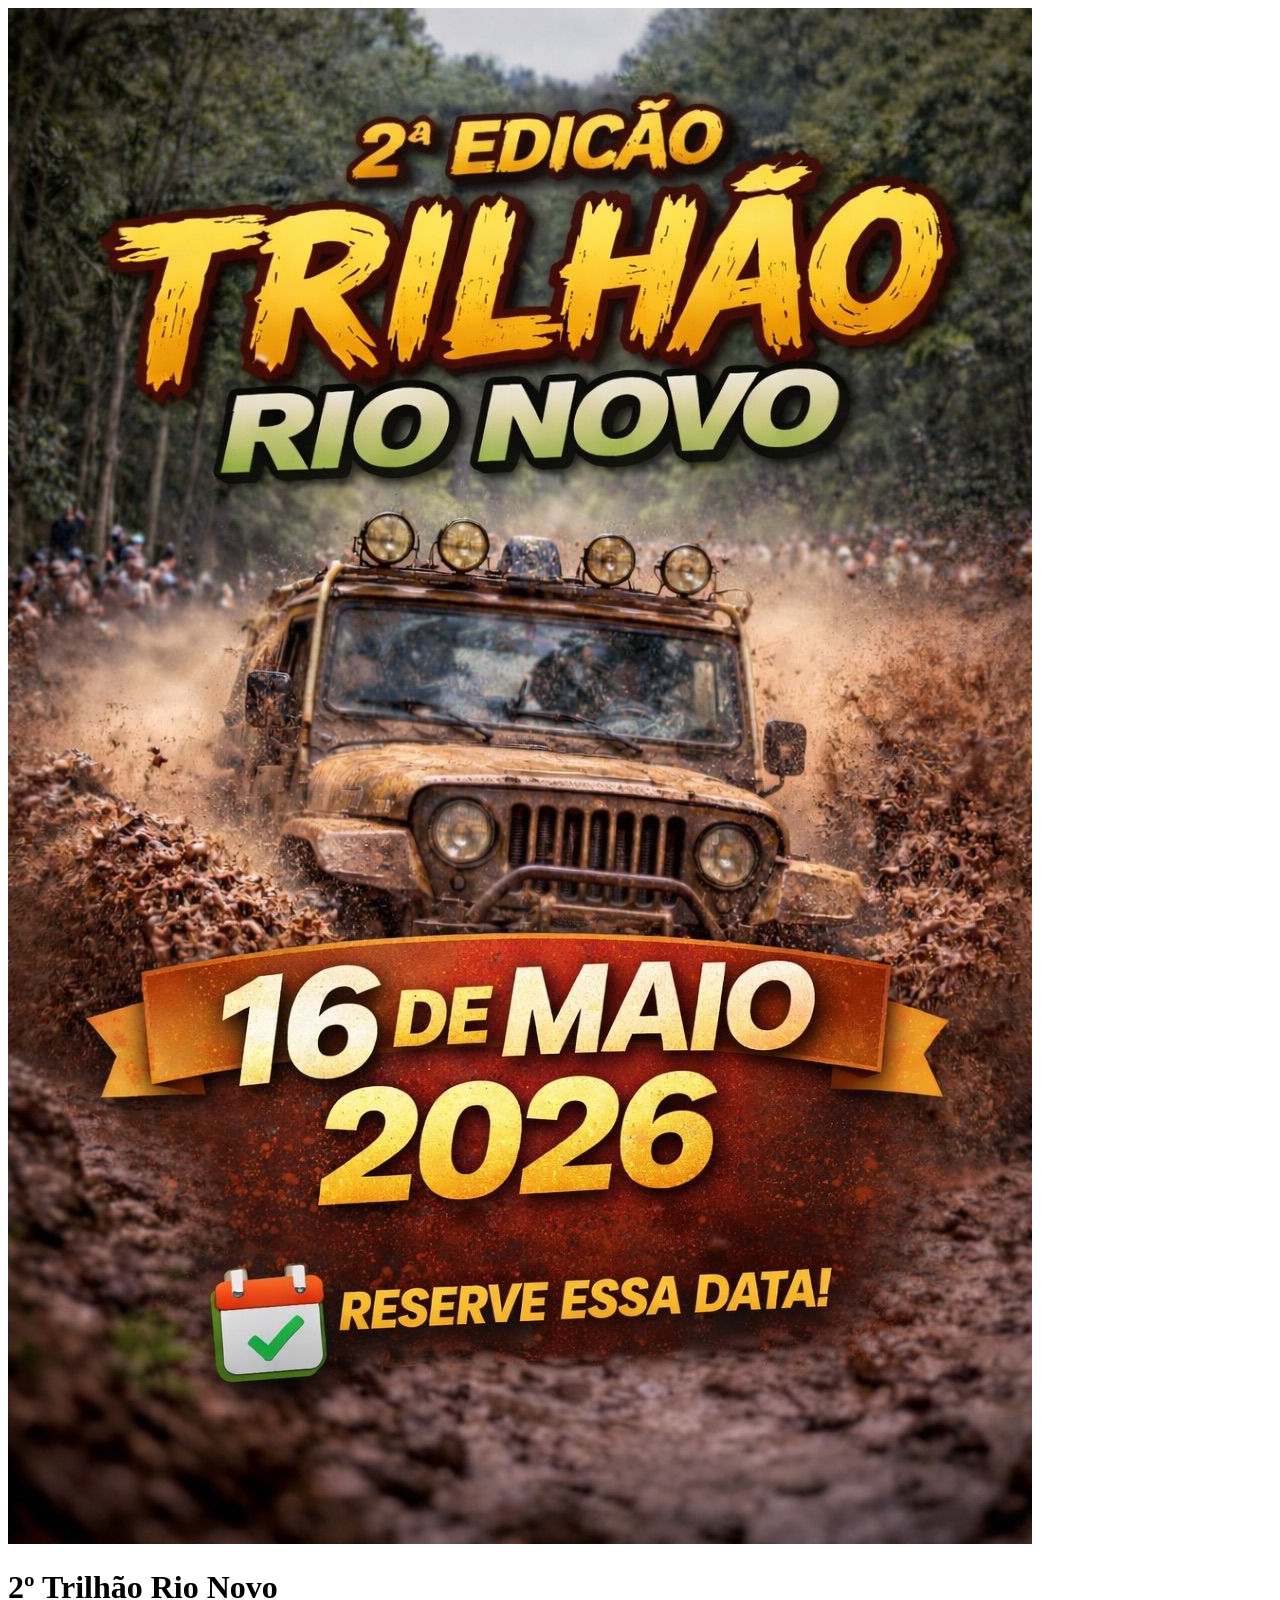
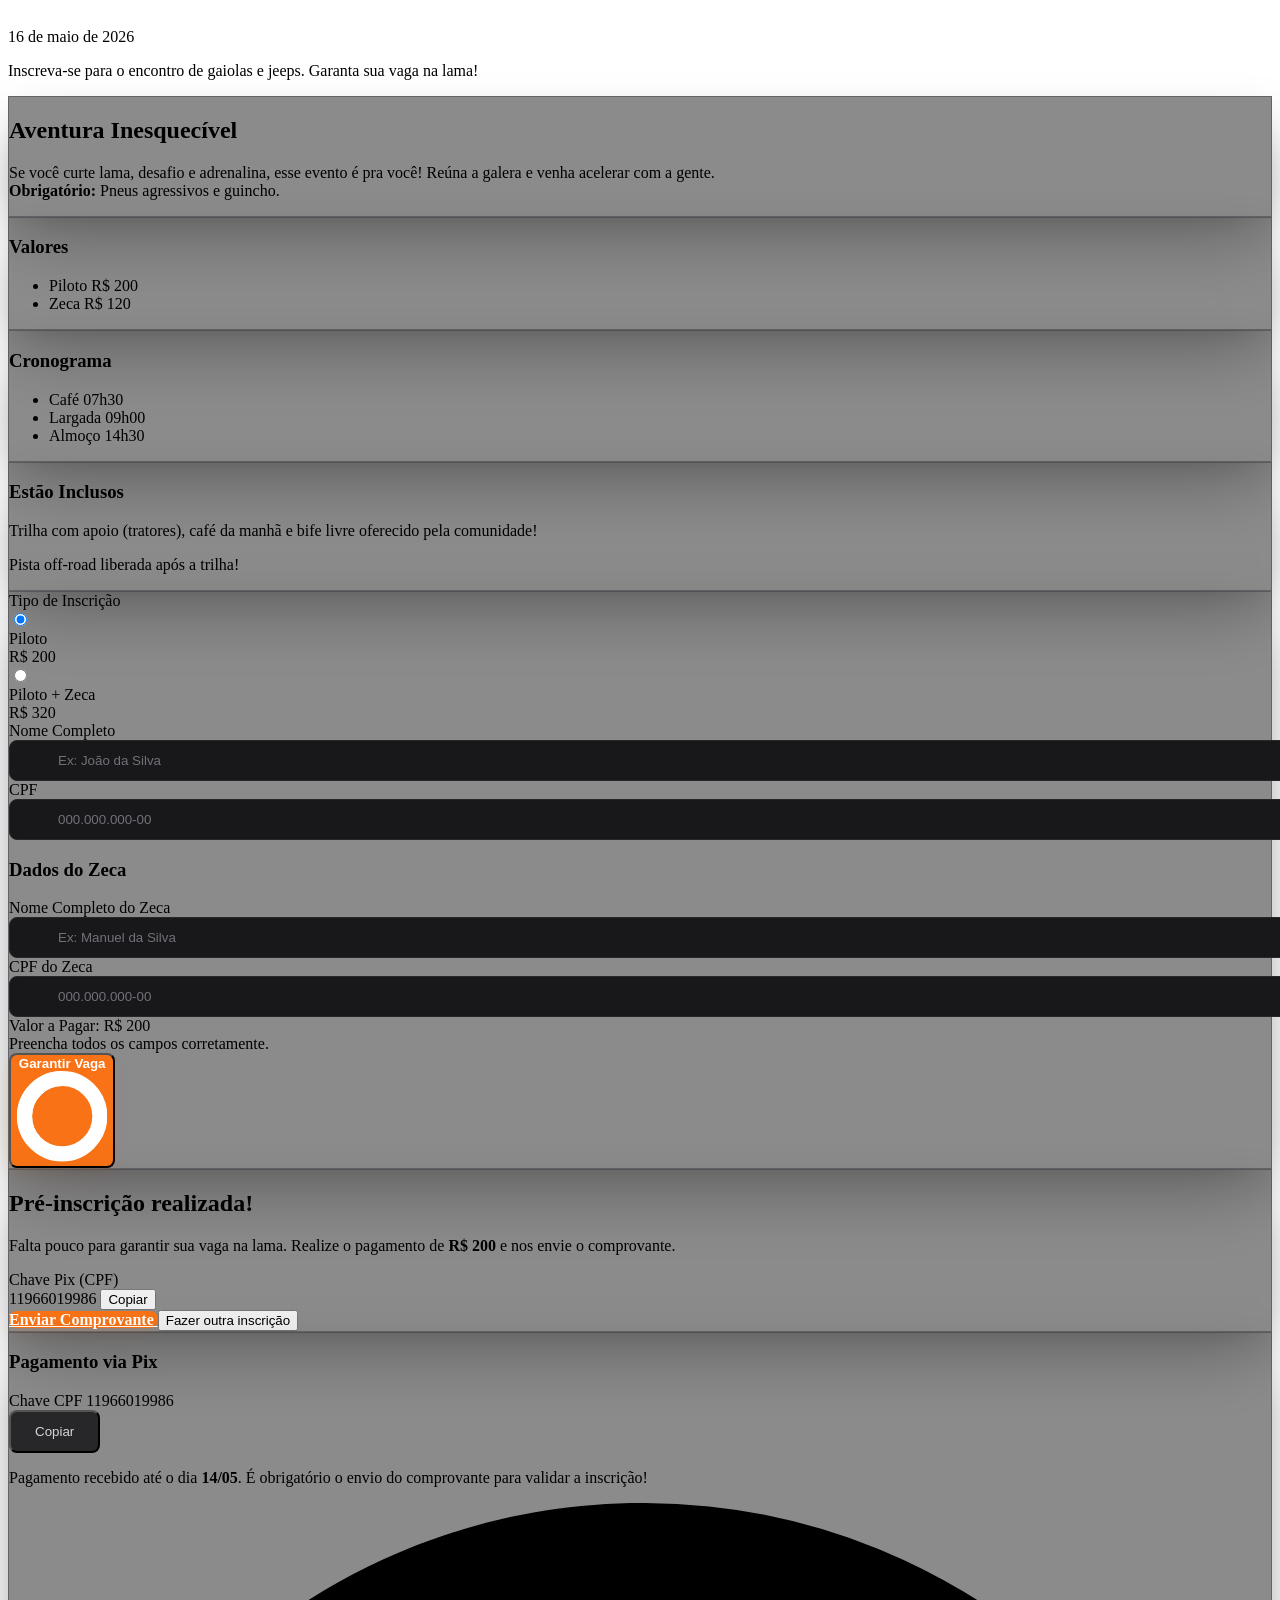
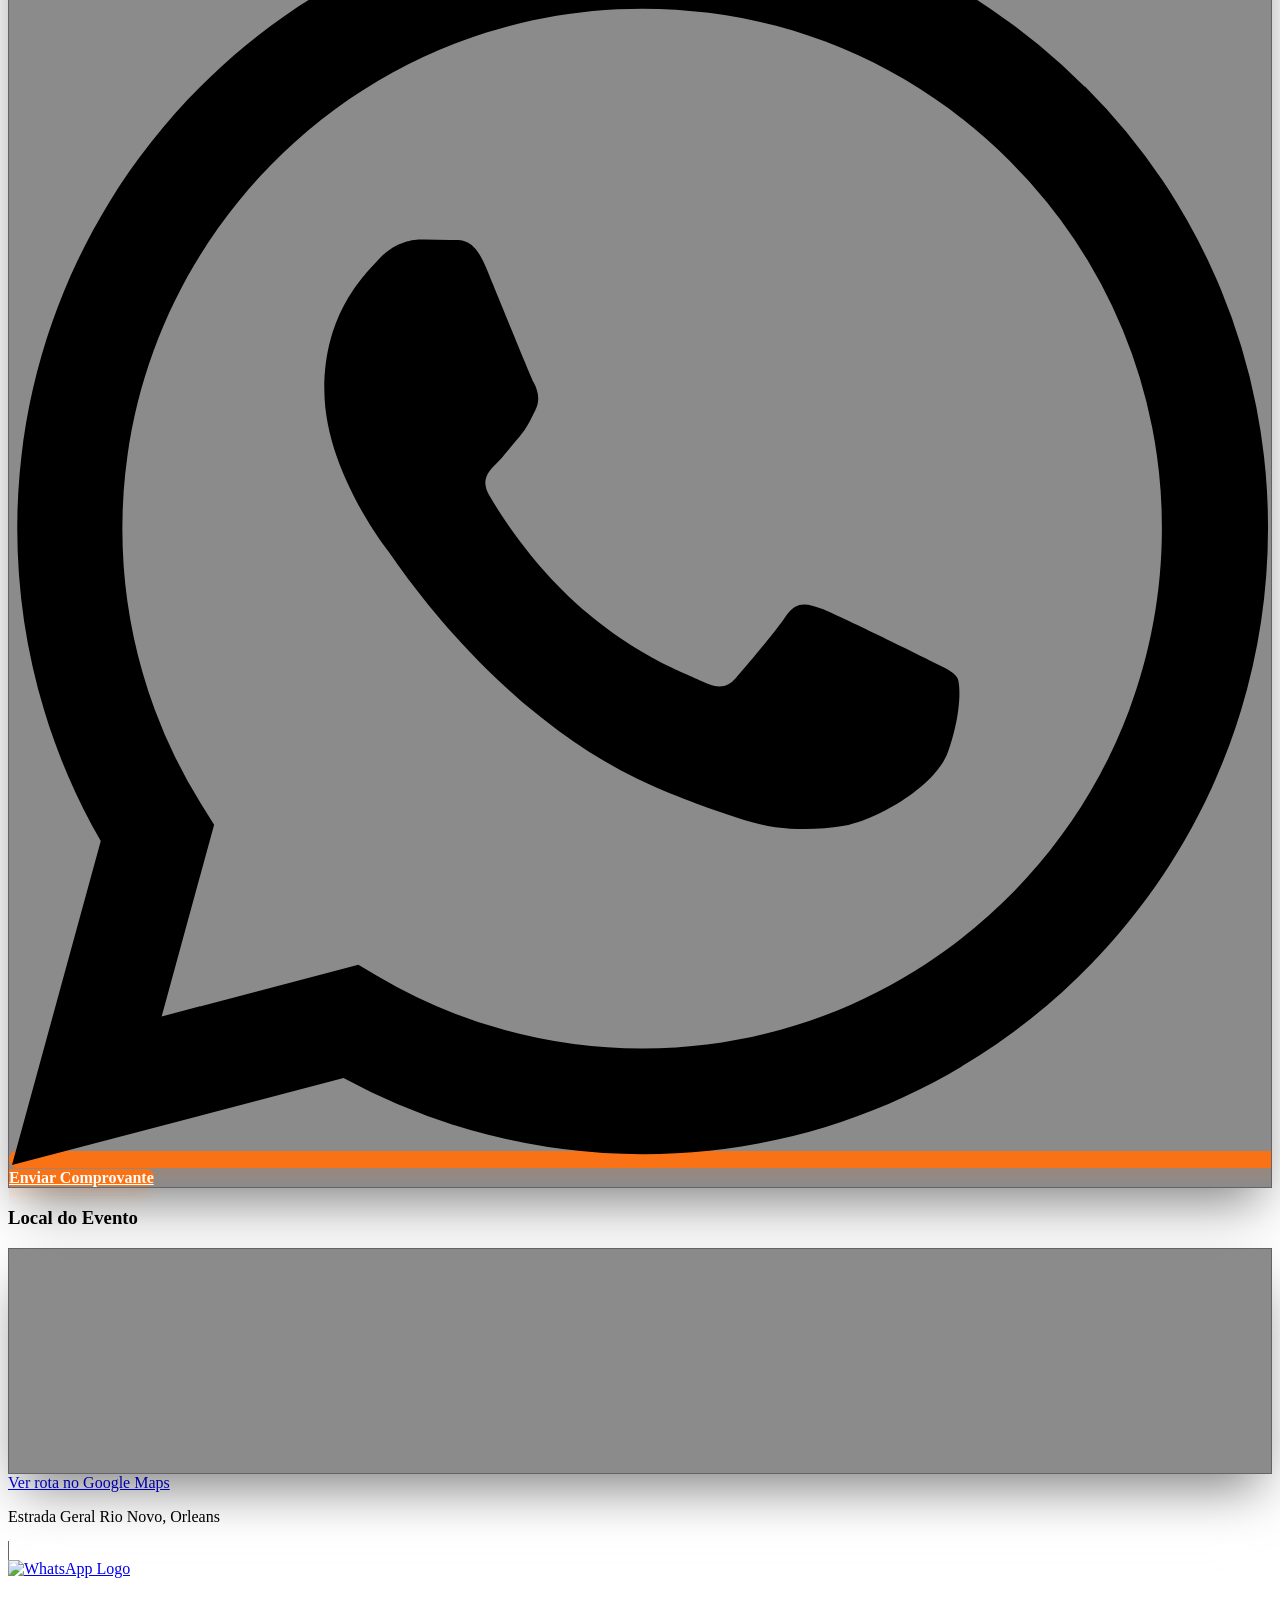
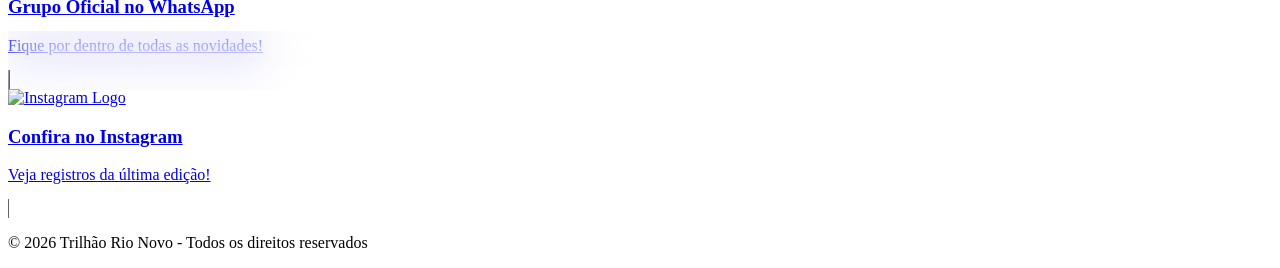
==== commit 28f9e9b5: "Ajustes layout" ====
--- a/index.html
+++ b/index.html
@@ -130,44 +130,6 @@
                     <p class="text-sm font-medium text-zinc-200">Pista off-road liberada após a trilha!</p>
                 </div>
             </div>
-
-            <!-- Pagamento Pix -->
-            <div class="glass-panel p-5 rounded-2xl border-accent/20 relative overflow-hidden">
-                <div class="absolute inset-0 bg-gradient-to-br from-accent/5 to-transparent"></div>
-                <h3 class="font-bold text-white mb-4 flex items-center gap-2 relative z-10"><i data-lucide="qr-code"
-                        class="w-5 h-5 text-accent"></i> Pagamento via Pix</h3>
-                <div class="relative z-10 space-y-4">
-                    <div class="bg-zinc-950/80 p-3 rounded-xl flex justify-between items-center border border-zinc-800">
-                        <div>
-                            <span class="text-xs text-zinc-500 block mb-0.5">Chave CPF</span>
-                            <span class="font-mono text-zinc-200 font-bold tracking-wider">11966019986</span>
-                        </div>
-                        <button type="button"
-                            class="btn-secondary px-3 py-1.5 flex items-center gap-1.5 text-xs h-min transition-all"
-                            onclick="navigator.clipboard.writeText('11966019986'); var t1=this; var o1=t1.innerHTML; t1.innerHTML='<i data-lucide=\'check-circle-2\' class=\'w-3 h-3 text-green-500\'></i> Copiado!'; lucide.createIcons(); setTimeout(()=>t1.innerHTML=o1, 2000);">
-                            <i data-lucide="copy" class="w-3 h-3"></i> Copiar
-                        </button>
-                    </div>
-
-                    <div class="flex items-start gap-2 bg-yellow-500/10 border border-yellow-500/20 p-3 rounded-xl">
-                        <i data-lucide="info" class="w-4 h-4 text-yellow-500 flex-shrink-0 mt-0.5"></i>
-                        <p class="text-zinc-400 text-xs leading-relaxed">
-                            Pagamento recebido até o dia <strong class="text-zinc-200 font-bold">14/05</strong>. É
-                            obrigatório o envio do comprovante para validar a inscrição!
-                        </p>
-                    </div>
-
-                    <a href="https://wa.me/5548996939063" target="_blank" rel="noopener noreferrer"
-                        class="btn-primary w-full py-3 flex items-center justify-center gap-2 !bg-[#25D366] hover:!bg-[#20BE5C] !border-transparent shadow-lg shadow-[#25D366]/20 text-white font-bold group">
-                        <svg class="w-5 h-5 fill-current group-hover:scale-110 transition-transform" viewBox="0 0 24 24"
-                            xmlns="http://www.w3.org/2000/svg">
-                            <path
-                                d="M17.472 14.382c-.297-.149-1.758-.867-2.03-.967-.273-.099-.471-.148-.67.15-.197.297-.767.966-.94 1.164-.173.199-.347.223-.644.075-.297-.15-1.255-.463-2.39-1.475-.888-.788-1.488-1.761-1.663-2.059-.173-.297-.018-.458.13-.606.134-.133.298-.347.446-.52.149-.174.198-.298.298-.497.099-.198.05-.371-.025-.52-.075-.149-.669-1.612-.916-2.207-.242-.579-.487-.5-.669-.51a12.8 12.8 0 0 0-.57-.01c-.198 0-.52.074-.792.372-.272.297-1.04 1.016-1.04 2.479 0 1.462 1.065 2.875 1.213 3.074.149.198 2.096 3.2 5.077 4.487.709.306 1.262.489 1.694.625.712.227 1.36.195 1.871.118.571-.085 1.758-.719 2.006-1.413.248-.694.248-1.289.173-1.413-.074-.124-.272-.198-.57-.347m-5.421 7.403h-.004a9.87 9.87 0 0 1-5.031-1.378l-.361-.214-3.741.982.998-3.648-.235-.374a9.86 9.86 0 0 1-1.51-5.26c.001-5.45 4.436-9.884 9.888-9.884 2.64 0 5.122 1.03 6.988 2.898a9.825 9.825 0 0 1 2.893 6.994c-.003 5.45-4.437 9.884-9.885 9.884m8.413-18.297A11.815 11.815 0 0 0 12.05 0C5.495 0 .16 5.335.157 11.892c0 2.096.547 4.142 1.588 5.945L.057 24l6.305-1.654a11.882 11.882 0 0 0 5.683 1.448h.005c6.554 0 11.89-5.335 11.893-11.893a11.821 11.821 0 0 0-3.48-8.413" />
-                        </svg>
-                        Enviar Comprovante
-                    </a>
-                </div>
-            </div>
         </div>
 
         <!-- Registration Form -->
@@ -312,6 +274,46 @@
             </button>
         </div>
 
+        <!-- Pagamento Pix (Movido abaixo do Formulário) -->
+        <div class="mt-8 fade-in-up animation-delay-300">
+            <div class="glass-panel p-5 rounded-2xl border-accent/20 relative overflow-hidden">
+                <div class="absolute inset-0 bg-gradient-to-br from-accent/5 to-transparent"></div>
+                <h3 class="font-bold text-white mb-4 flex items-center gap-2 relative z-10"><i data-lucide="qr-code"
+                        class="w-5 h-5 text-accent"></i> Pagamento via Pix</h3>
+                <div class="relative z-10 space-y-4">
+                    <div class="bg-zinc-950/80 p-3 rounded-xl flex justify-between items-center border border-zinc-800">
+                        <div>
+                            <span class="text-xs text-zinc-500 block mb-0.5">Chave CPF</span>
+                            <span class="font-mono text-zinc-200 font-bold tracking-wider">11966019986</span>
+                        </div>
+                        <button type="button"
+                            class="btn-secondary px-3 py-1.5 flex items-center gap-1.5 text-xs h-min transition-all"
+                            onclick="navigator.clipboard.writeText('11966019986'); var t1=this; var o1=t1.innerHTML; t1.innerHTML='<i data-lucide=\'check-circle-2\' class=\'w-3 h-3 text-green-500\'></i> Copiado!'; lucide.createIcons(); setTimeout(()=>t1.innerHTML=o1, 2000);">
+                            <i data-lucide="copy" class="w-3 h-3"></i> Copiar
+                        </button>
+                    </div>
+
+                    <div class="flex items-start gap-2 bg-yellow-500/10 border border-yellow-500/20 p-3 rounded-xl">
+                        <i data-lucide="info" class="w-4 h-4 text-yellow-500 flex-shrink-0 mt-0.5"></i>
+                        <p class="text-zinc-400 text-xs leading-relaxed">
+                            Pagamento recebido até o dia <strong class="text-zinc-200 font-bold">14/05</strong>. É
+                            obrigatório o envio do comprovante para validar a inscrição!
+                        </p>
+                    </div>
+
+                    <a href="https://wa.me/5548996939063" target="_blank" rel="noopener noreferrer"
+                        class="btn-primary w-full py-3 flex items-center justify-center gap-2 !bg-[#25D366] hover:!bg-[#20BE5C] !border-transparent shadow-lg shadow-[#25D366]/20 text-white font-bold group">
+                        <svg class="w-5 h-5 fill-current group-hover:scale-110 transition-transform" viewBox="0 0 24 24"
+                            xmlns="http://www.w3.org/2000/svg">
+                            <path
+                                d="M17.472 14.382c-.297-.149-1.758-.867-2.03-.967-.273-.099-.471-.148-.67.15-.197.297-.767.966-.94 1.164-.173.199-.347.223-.644.075-.297-.15-1.255-.463-2.39-1.475-.888-.788-1.488-1.761-1.663-2.059-.173-.297-.018-.458.13-.606.134-.133.298-.347.446-.52.149-.174.198-.298.298-.497.099-.198.05-.371-.025-.52-.075-.149-.669-1.612-.916-2.207-.242-.579-.487-.5-.669-.51a12.8 12.8 0 0 0-.57-.01c-.198 0-.52.074-.792.372-.272.297-1.04 1.016-1.04 2.479 0 1.462 1.065 2.875 1.213 3.074.149.198 2.096 3.2 5.077 4.487.709.306 1.262.489 1.694.625.712.227 1.36.195 1.871.118.571-.085 1.758-.719 2.006-1.413.248-.694.248-1.289.173-1.413-.074-.124-.272-.198-.57-.347m-5.421 7.403h-.004a9.87 9.87 0 0 1-5.031-1.378l-.361-.214-3.741.982.998-3.648-.235-.374a9.86 9.86 0 0 1-1.51-5.26c.001-5.45 4.436-9.884 9.888-9.884 2.64 0 5.122 1.03 6.988 2.898a9.825 9.825 0 0 1 2.893 6.994c-.003 5.45-4.437 9.884-9.885 9.884m8.413-18.297A11.815 11.815 0 0 0 12.05 0C5.495 0 .16 5.335.157 11.892c0 2.096.547 4.142 1.588 5.945L.057 24l6.305-1.654a11.882 11.882 0 0 0 5.683 1.448h.005c6.554 0 11.89-5.335 11.893-11.893a11.821 11.821 0 0 0-3.48-8.413" />
+                        </svg>
+                        Enviar Comprovante
+                    </a>
+                </div>
+            </div>
+        </div>
+
         <!-- Location Section -->
         <div class="mt-10 fade-in-up animation-delay-300">
             <div class="flex items-center justify-center gap-2 mb-4">
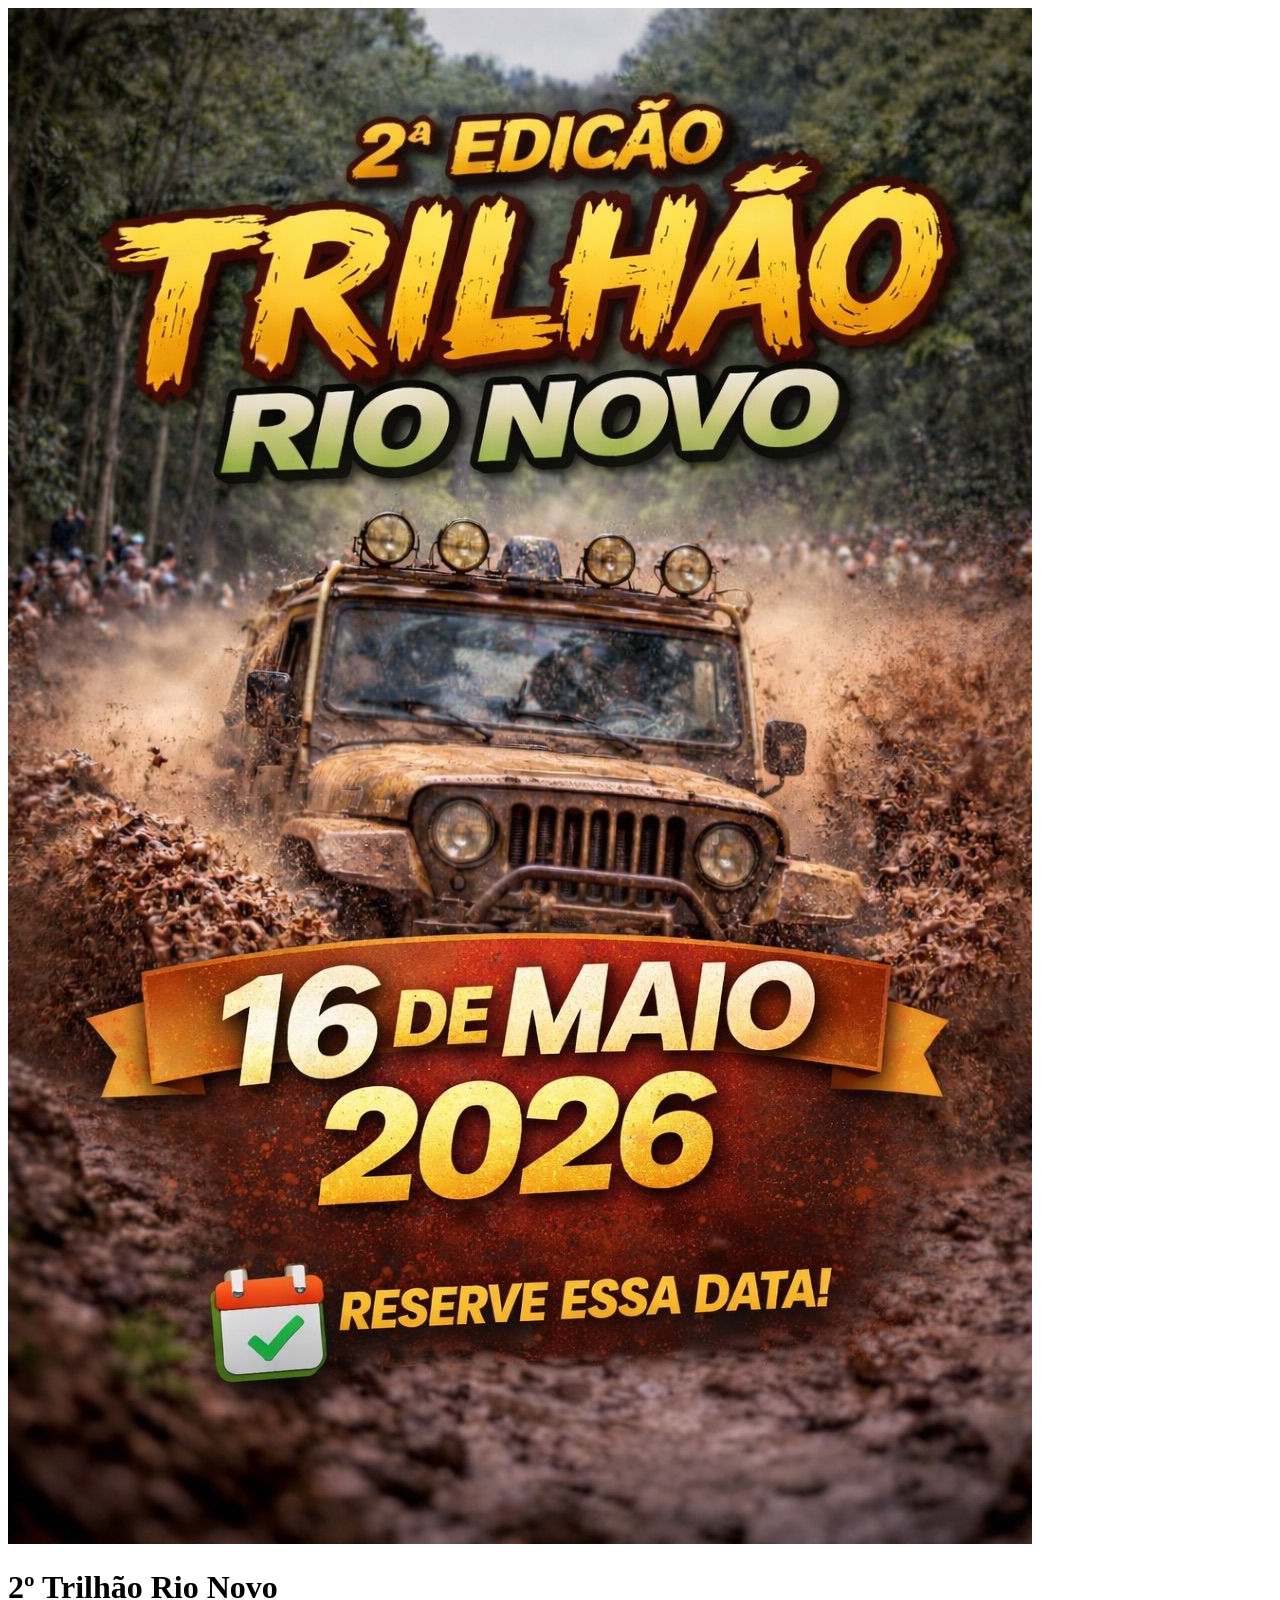
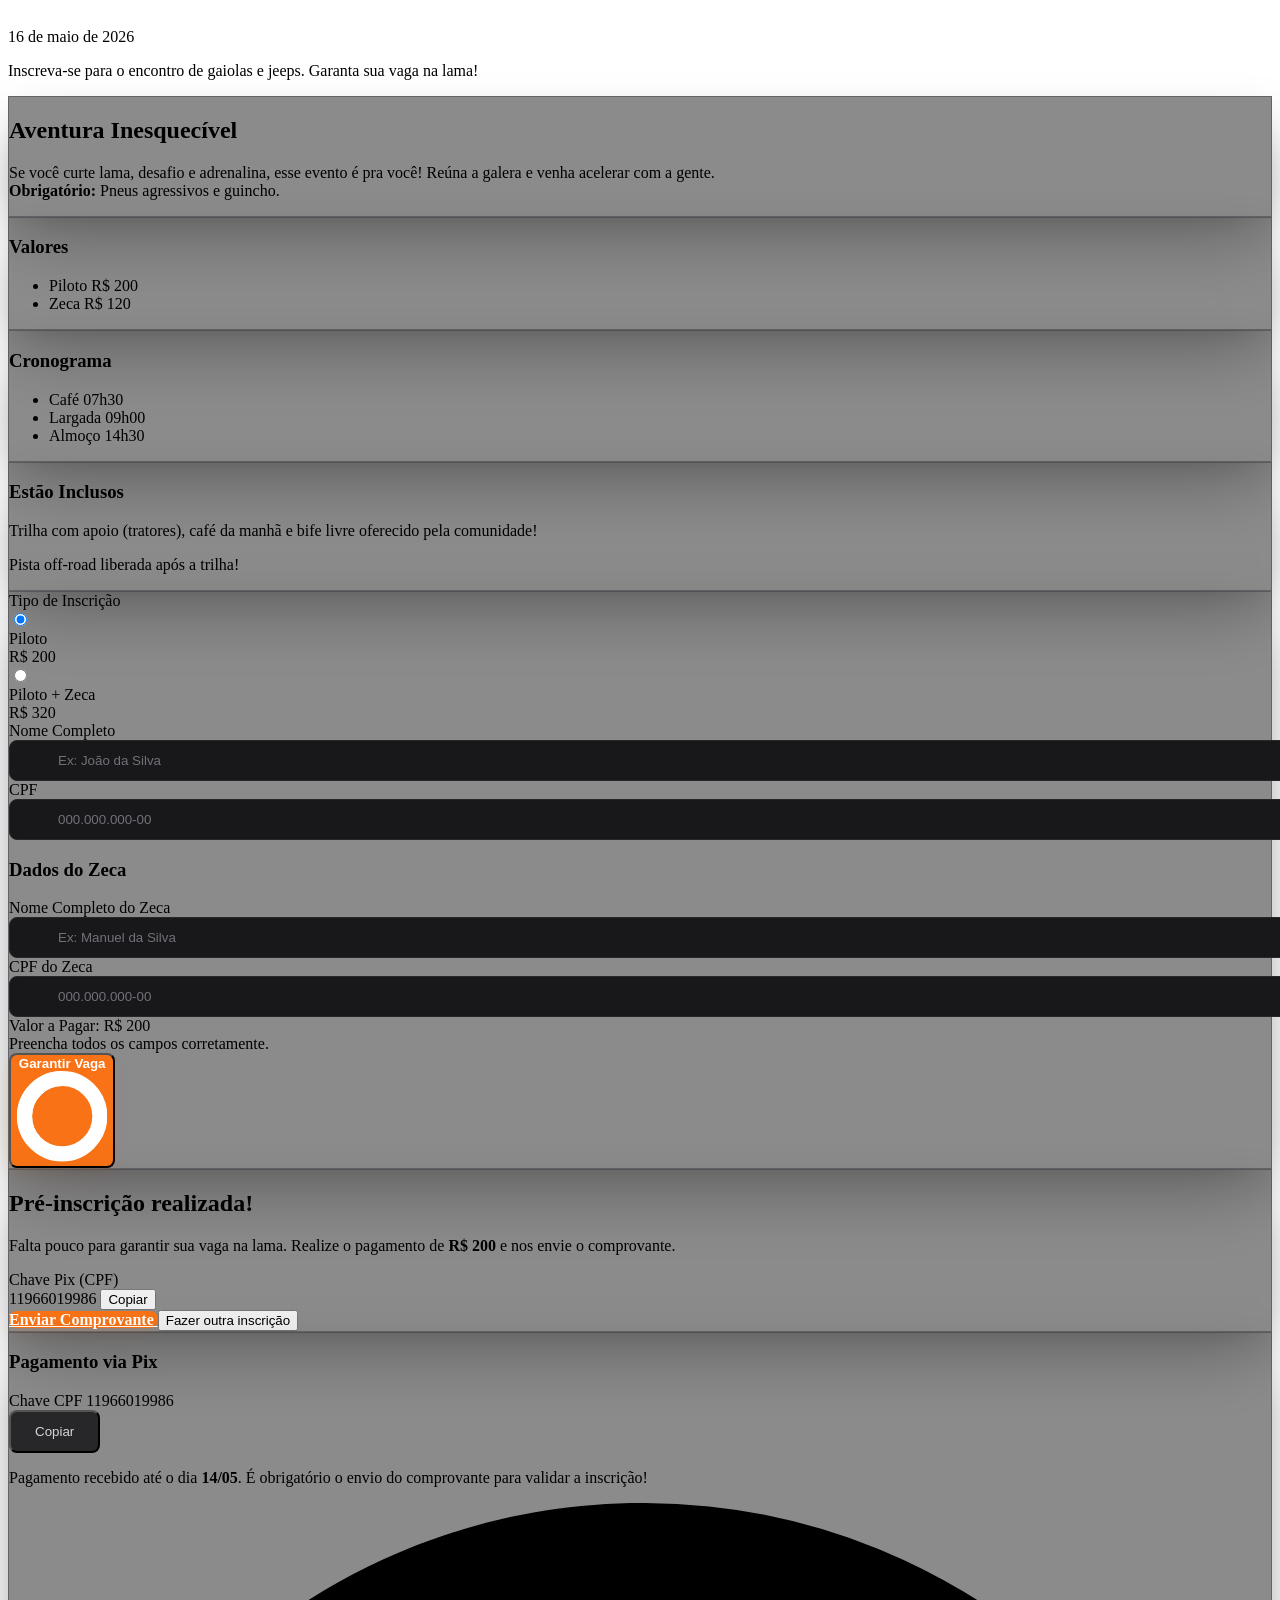
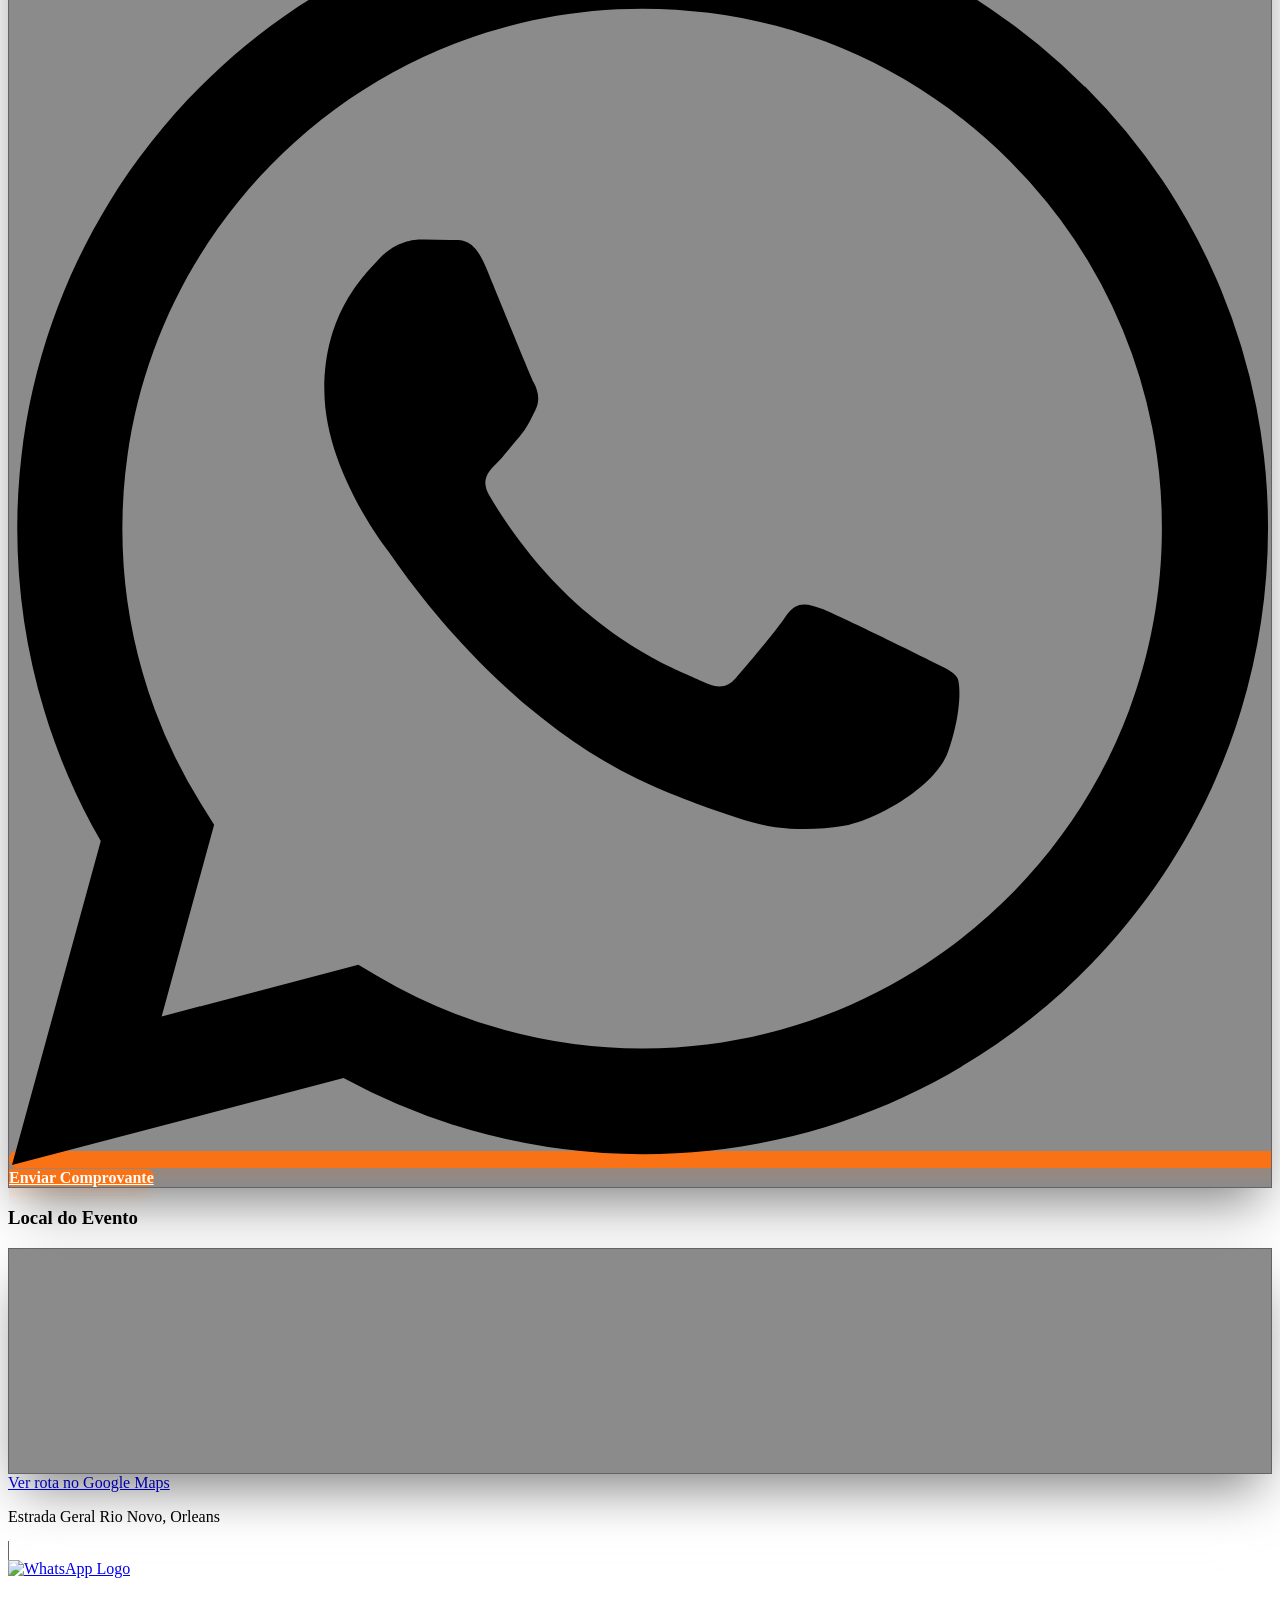
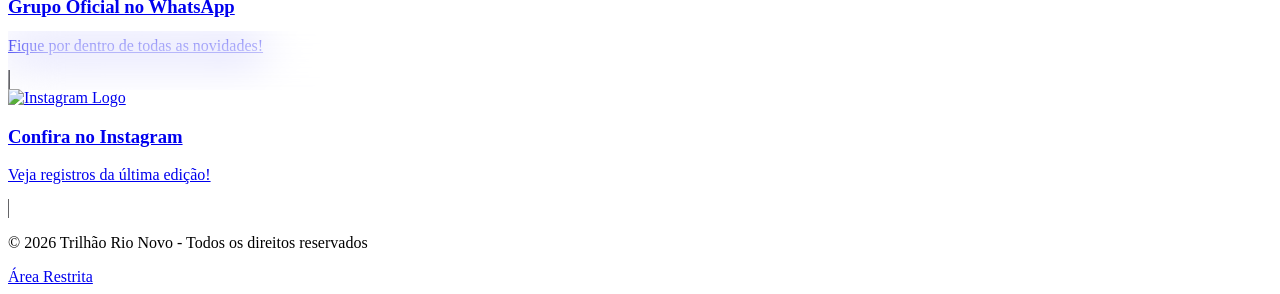
==== commit 92ce5cb7: "Ajustes" ====
--- a/index.html
+++ b/index.html
@@ -42,10 +42,10 @@
 
     <!-- Background Decoration -->
     <div
-        class="absolute top-[-10%] left-[-10%] w-[40%] h-[40%] bg-accent/20 blur-[120px] rounded-full pointer-events-none">
+        class="fixed top-[-10%] left-[-10%] w-[40%] h-[40%] bg-accent/20 blur-[120px] rounded-full pointer-events-none z-0">
     </div>
     <div
-        class="absolute bottom-[-10%] right-[-10%] w-[40%] h-[40%] bg-zinc-700/20 blur-[120px] rounded-full pointer-events-none">
+        class="fixed bottom-[-10%] right-[-10%] w-[40%] h-[40%] bg-zinc-700/20 blur-[120px] rounded-full pointer-events-none z-0">
     </div>
 
     <!-- Main Container -->
@@ -391,9 +391,16 @@
         </div>
 
         <!-- Footer info -->
-        <p class="text-center mt-12 mb-4 text-sm text-zinc-600 fade-in-up animation-delay-500">
-            © 2026 Trilhão Rio Novo - Todos os direitos reservados
-        </p>
+        <!-- Footer info -->
+        <div class="text-center mt-12 mb-8 fade-in-up animation-delay-500">
+            <p class="text-sm text-zinc-600 mb-4">
+                © 2026 Trilhão Rio Novo - Todos os direitos reservados
+            </p>
+            <a href="admin.html" class="inline-flex items-center gap-2 text-xs text-zinc-700 hover:text-zinc-500 transition-colors uppercase tracking-widest font-bold">
+                <i data-lucide="lock" class="w-3 h-3"></i>
+                Área Restrita
+            </a>
+        </div>
     </main>
 
     <!-- App Logic -->
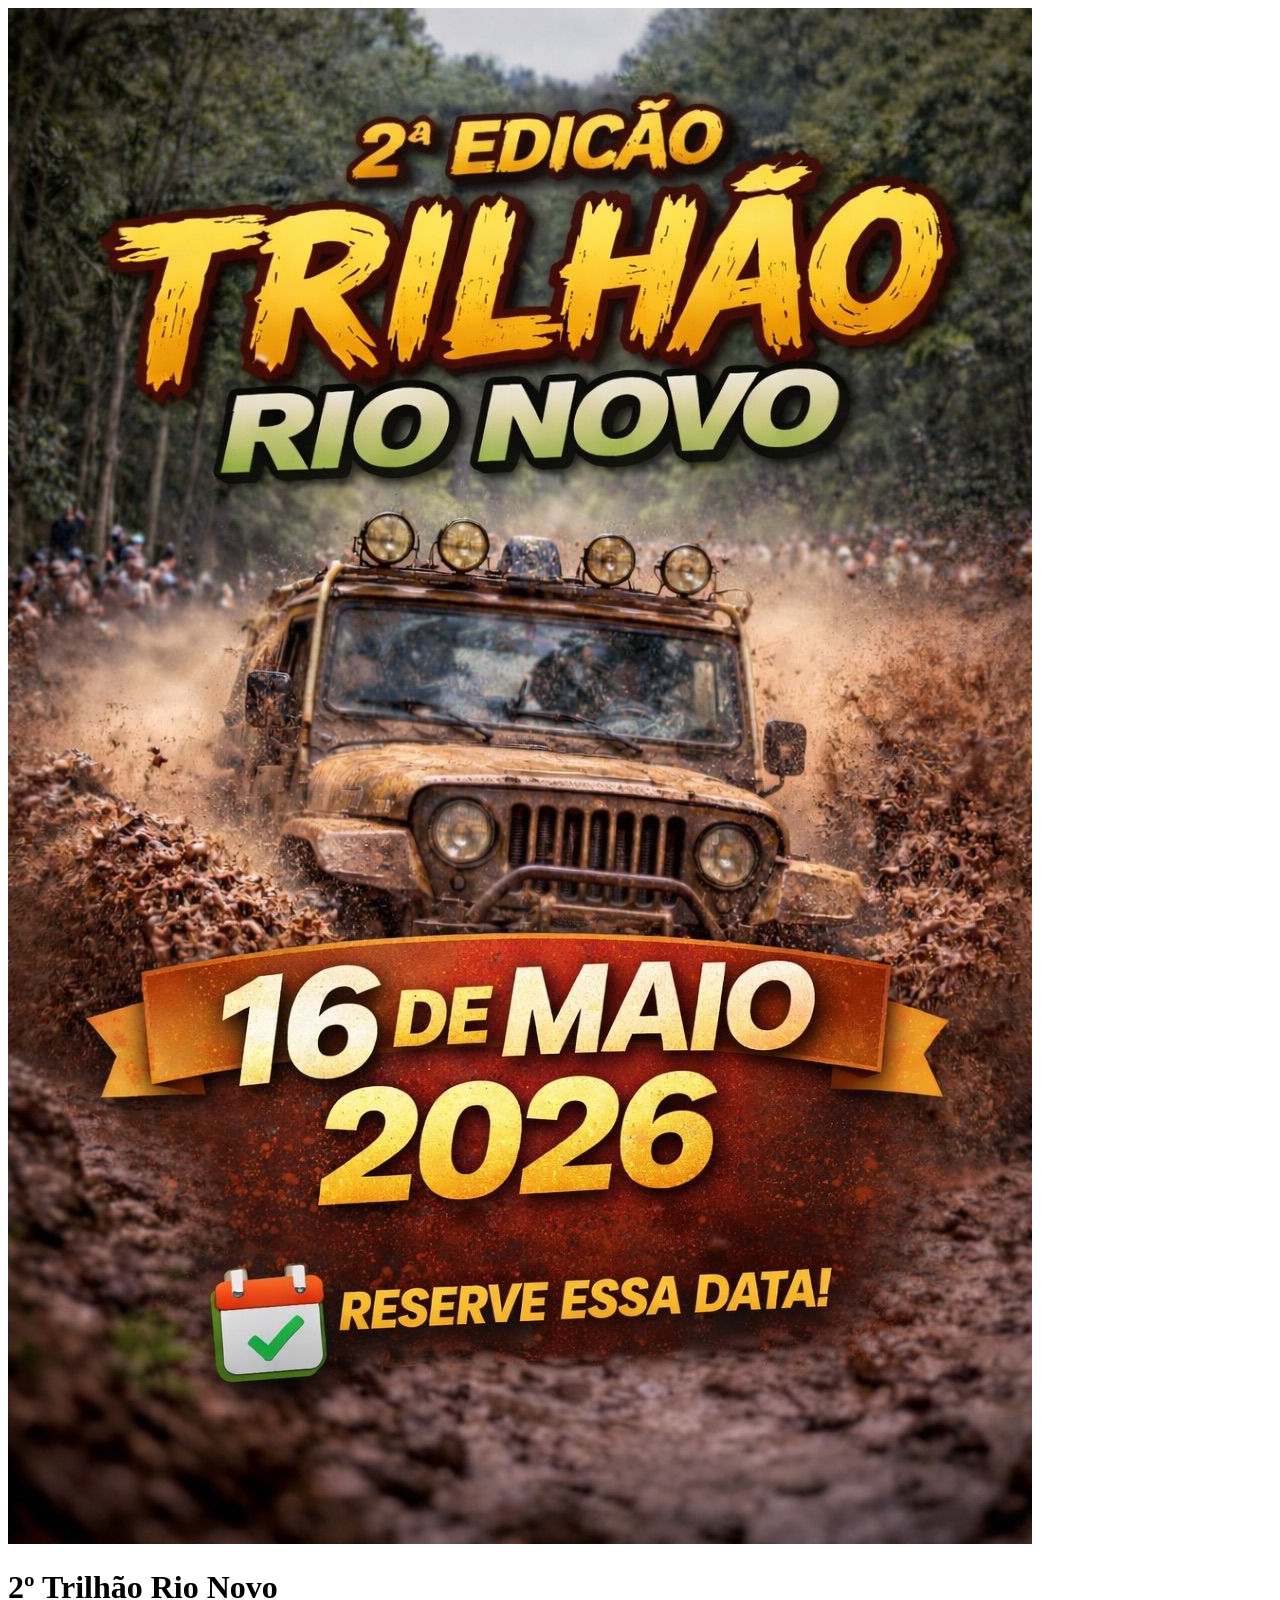
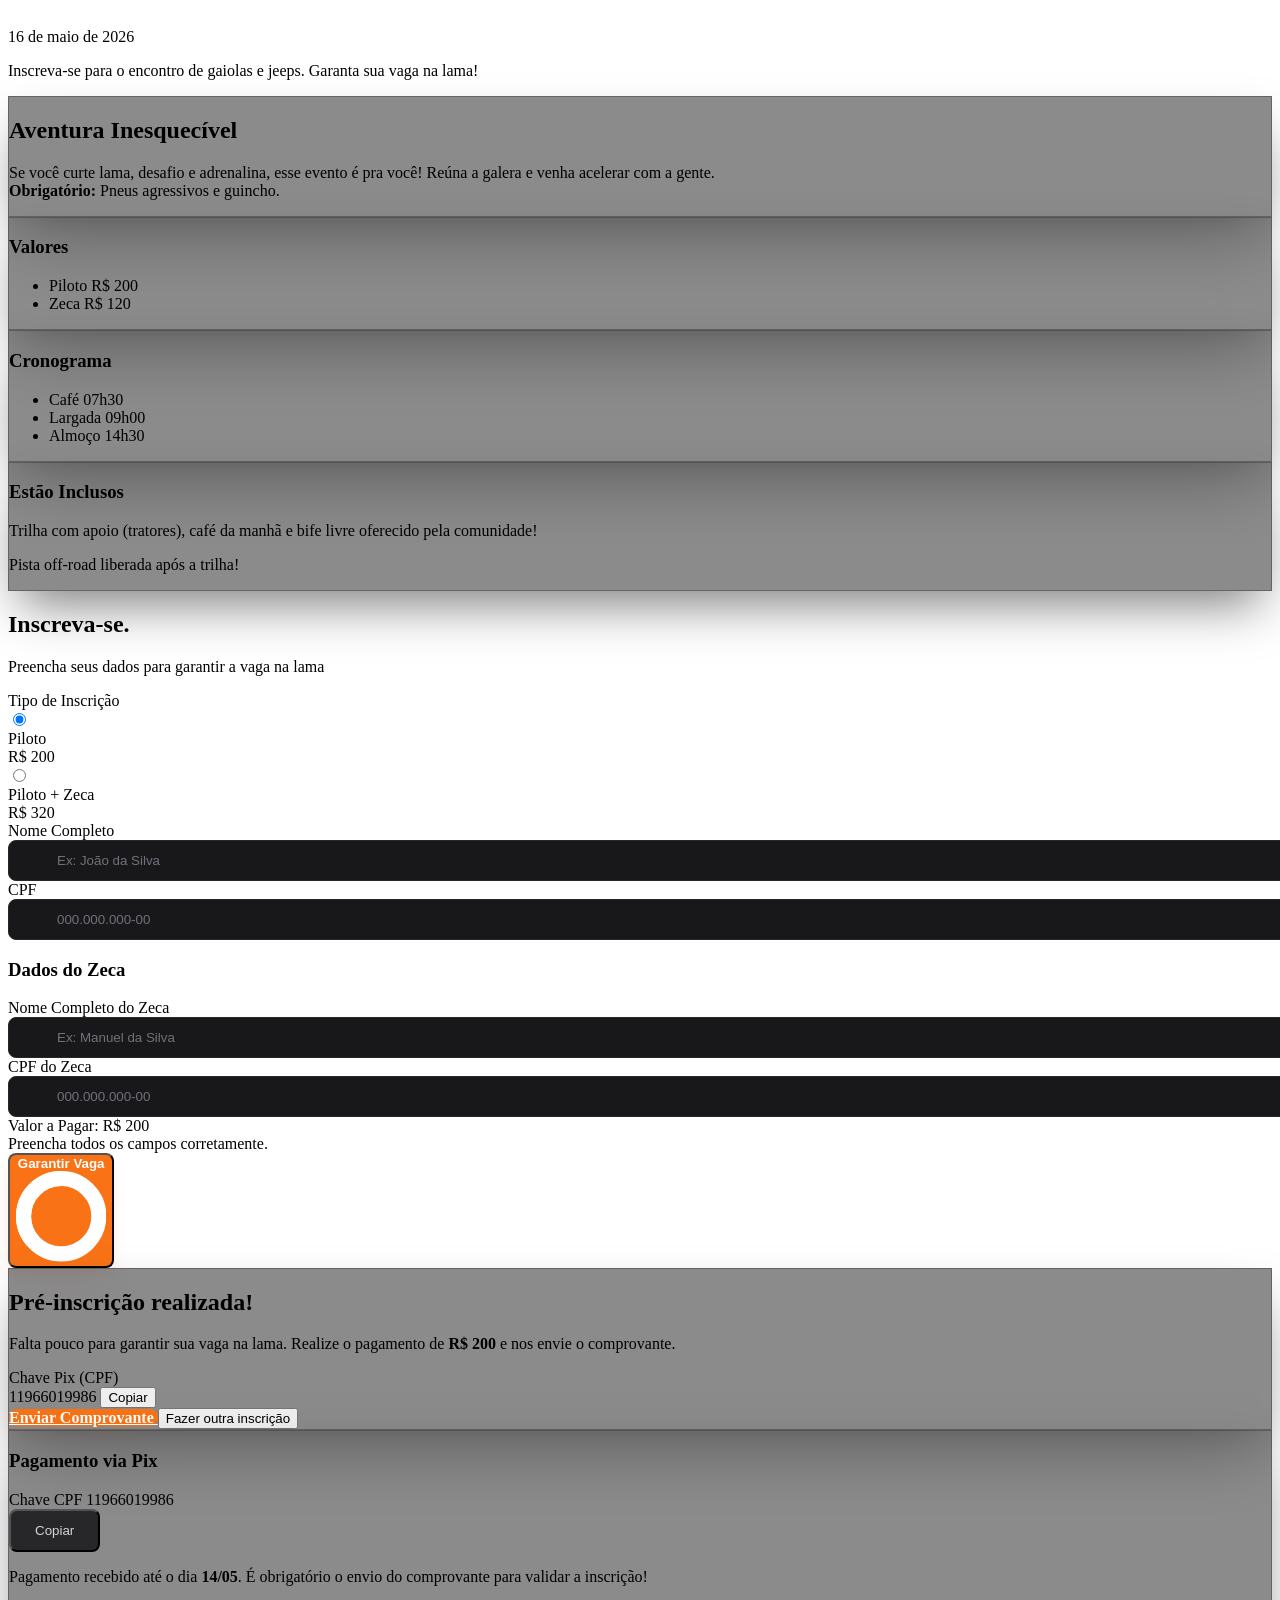
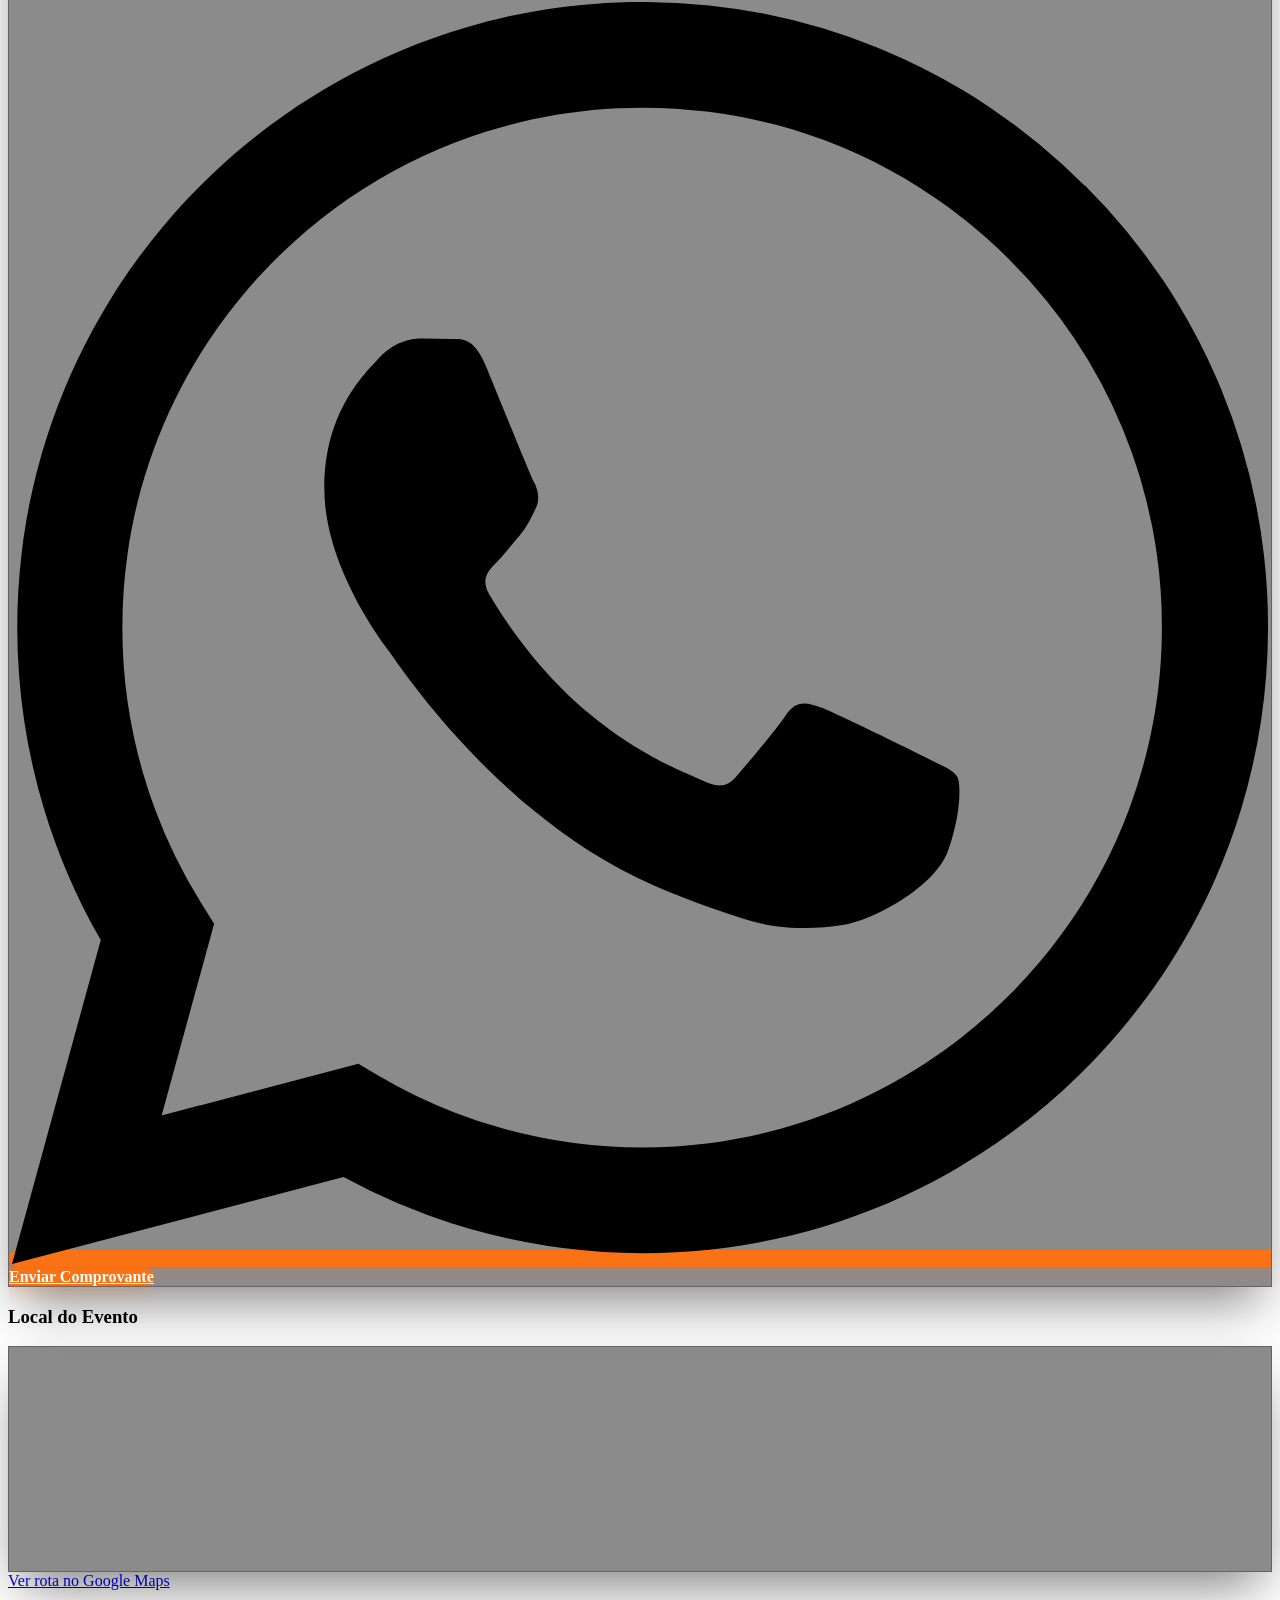
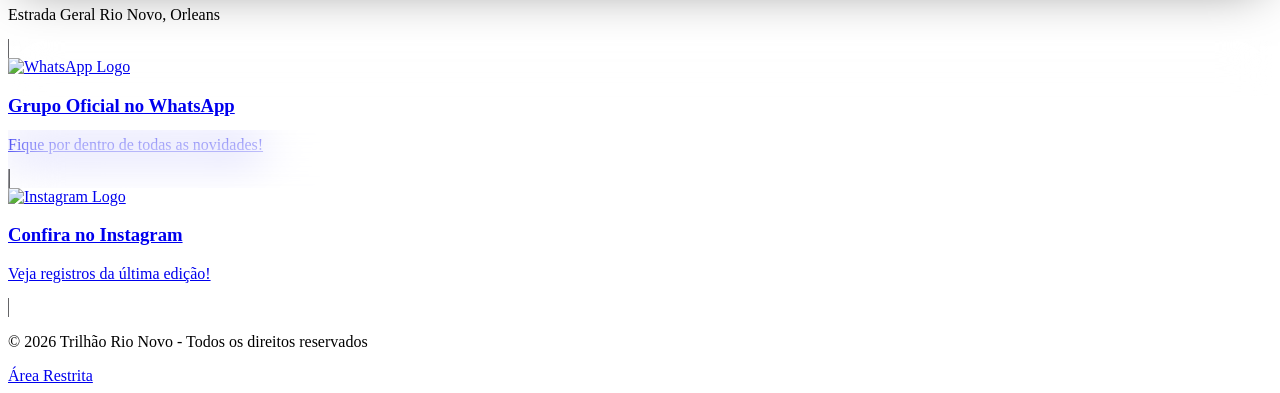
==== commit 04bb6add: "Adicionado destaque na seção de inscrição" ====
--- a/index.html
+++ b/index.html
@@ -132,11 +132,20 @@
             </div>
         </div>
 
+        <!-- Section Title for Form -->
+        <div class="mb-6 mt-12 text-center fade-in-up animation-delay-200">
+            <h2 class="text-3xl font-black text-white mb-2 uppercase tracking-tight flex items-center justify-center gap-2">
+                <i data-lucide="edit-3" class="w-6 h-6 text-accent"></i>
+                Inscreva-se<span class="text-accent">.</span>
+            </h2>
+            <p class="text-zinc-400 text-sm">Preencha seus dados para garantir a vaga na lama</p>
+        </div>
+
         <!-- Registration Form -->
         <form id="registration-form"
-            class="glass-panel p-8 rounded-2xl relative overflow-hidden fade-in-up animation-delay-200">
-            <!-- Subtle gradient border line at top -->
-            <div class="absolute top-0 left-0 w-full h-1 bg-gradient-to-r from-zinc-700 to-zinc-800 border-top-glow">
+            class="bg-zinc-900/80 border border-accent/40 shadow-2xl shadow-accent/10 p-6 sm:p-8 rounded-2xl relative overflow-hidden fade-in-up animation-delay-200 backdrop-blur-md">
+            <!-- Strong gradient border line at top -->
+            <div class="absolute top-0 left-0 w-full h-1.5 bg-gradient-to-r from-accent via-yellow-500 to-accent border-top-glow">
             </div>
 
             <div class="space-y-6">
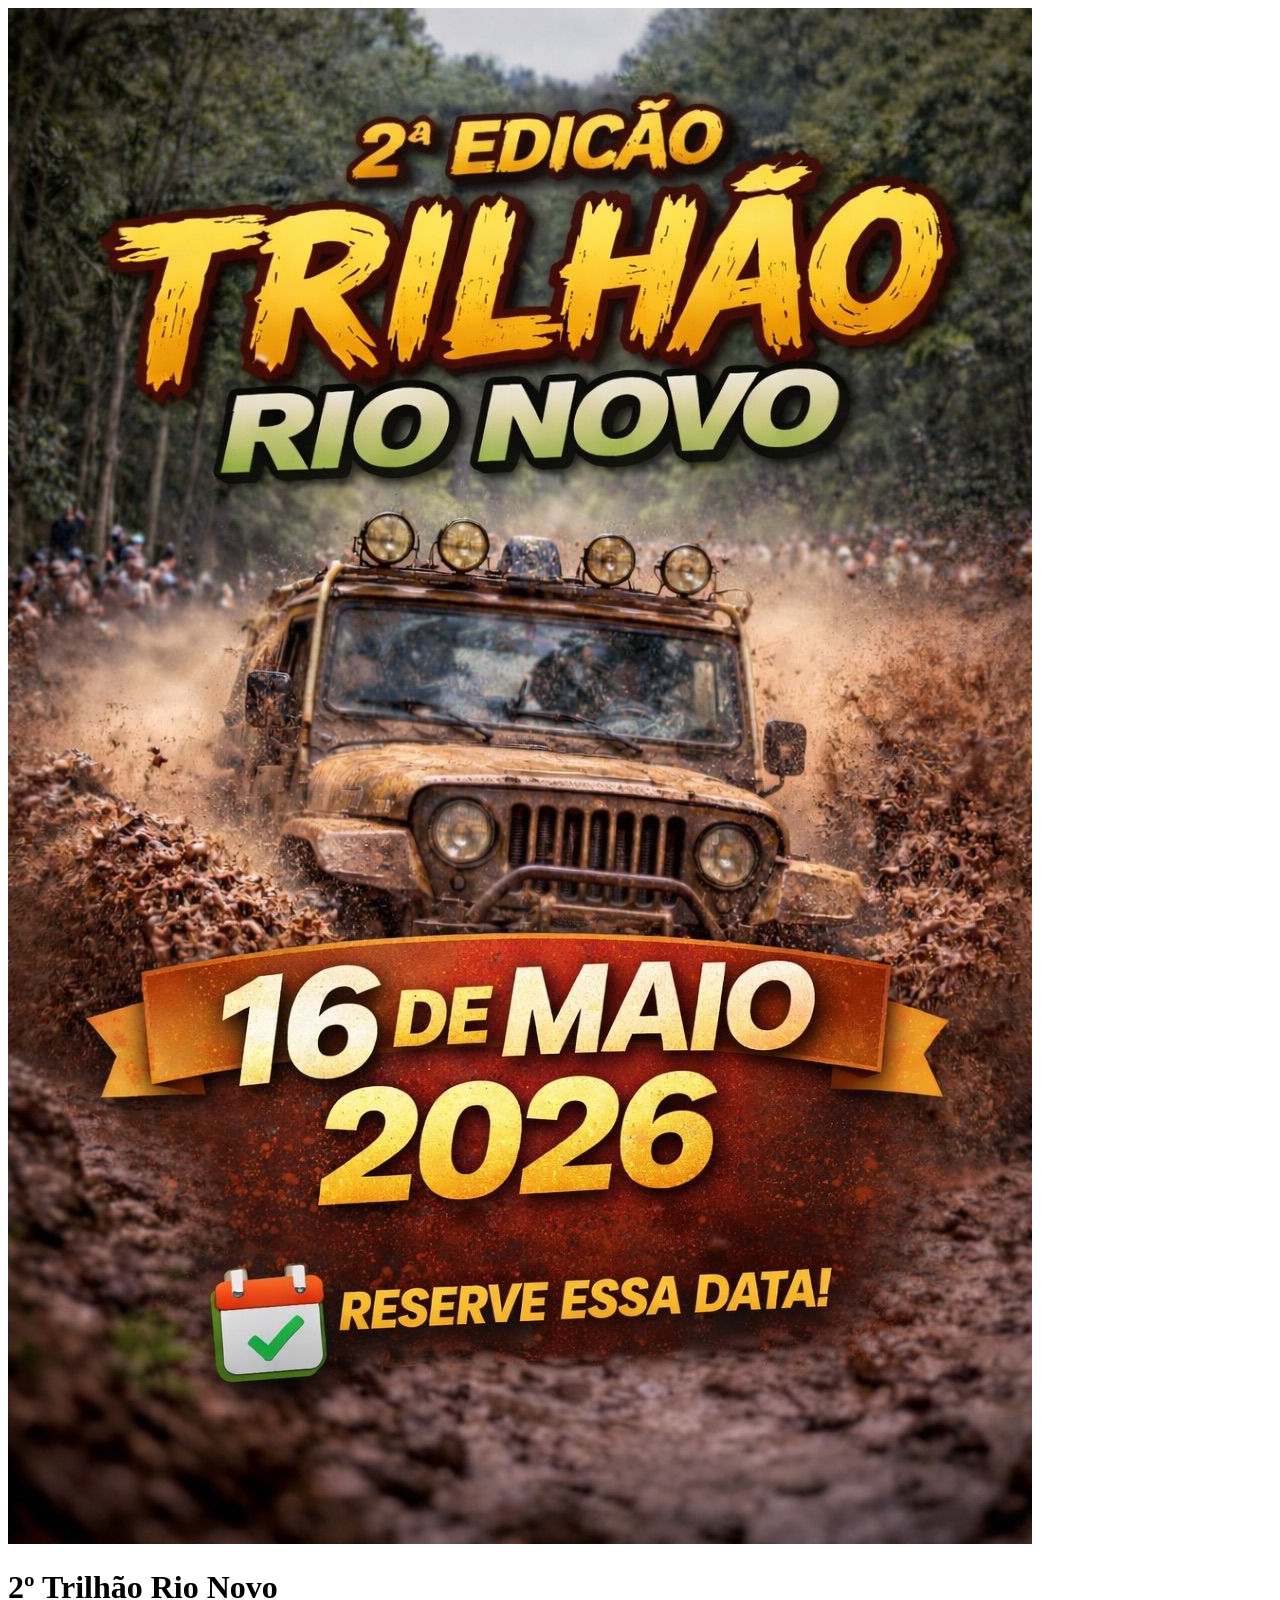
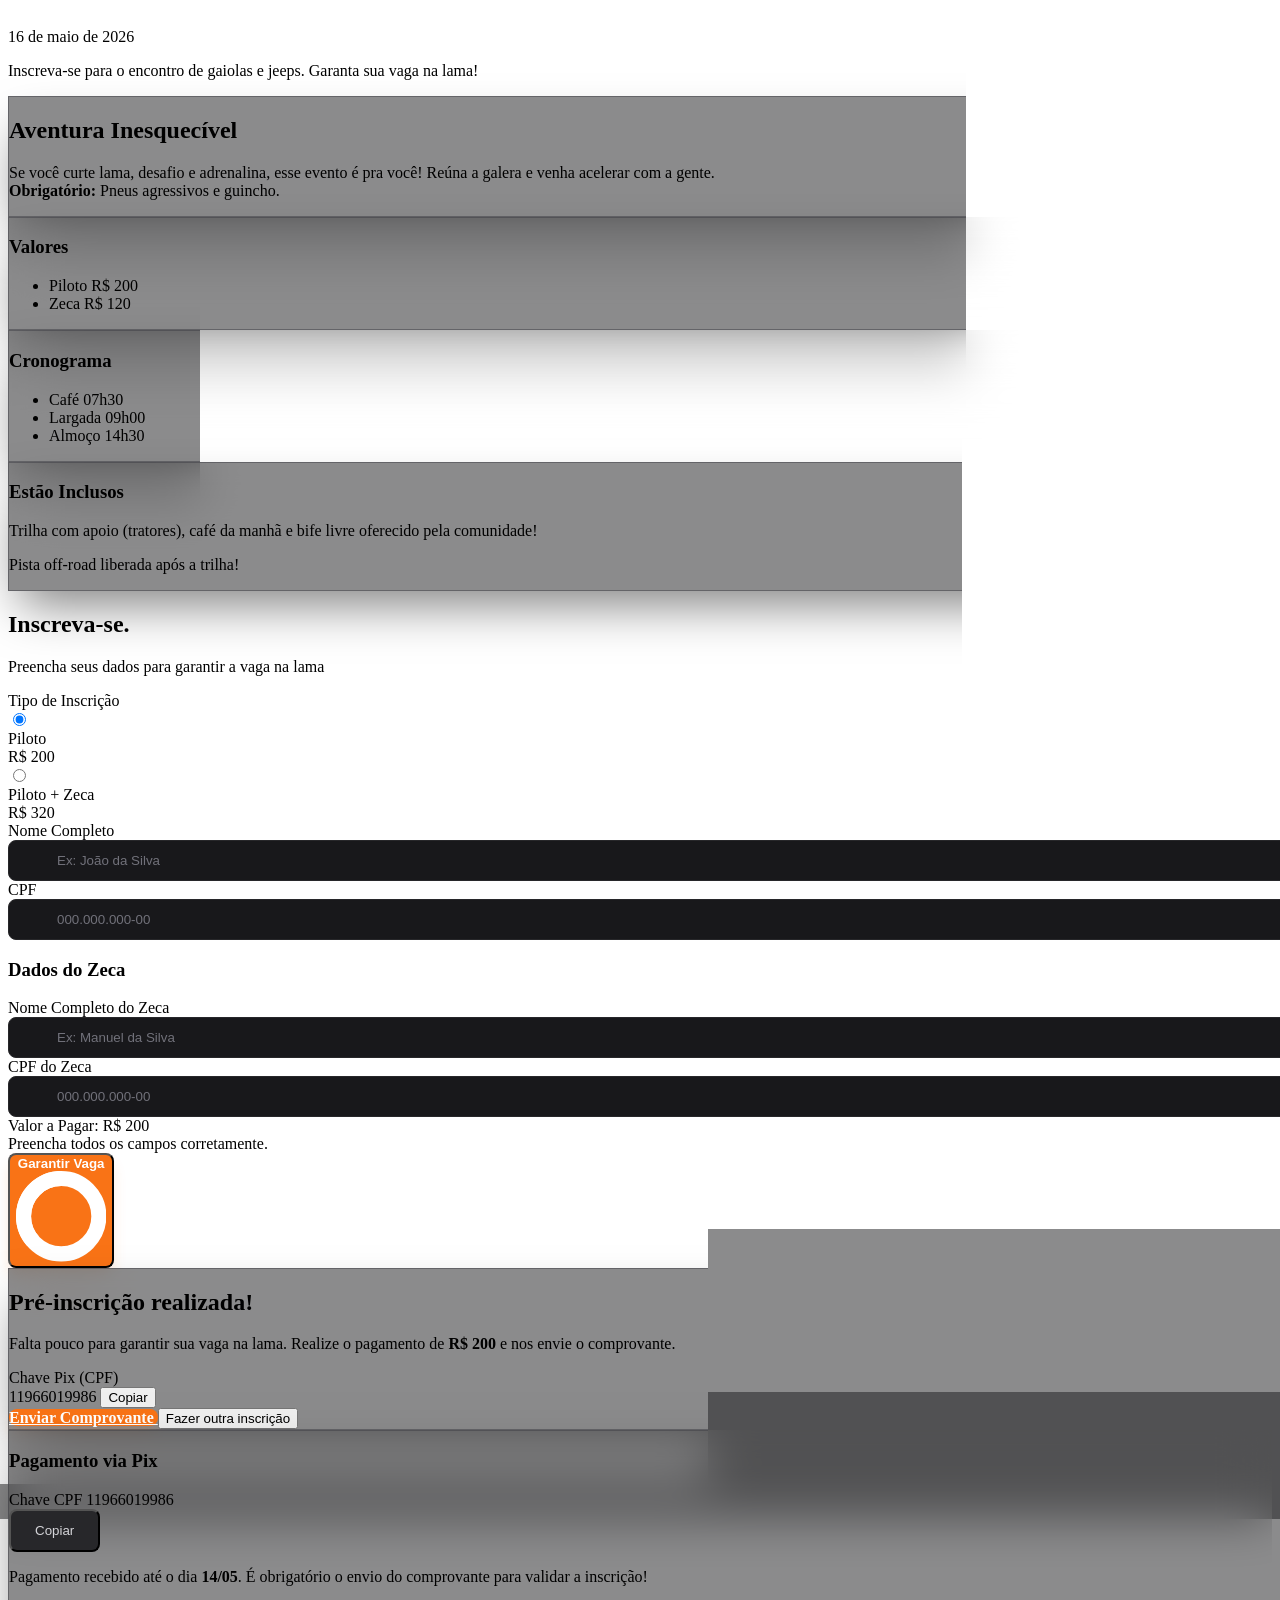
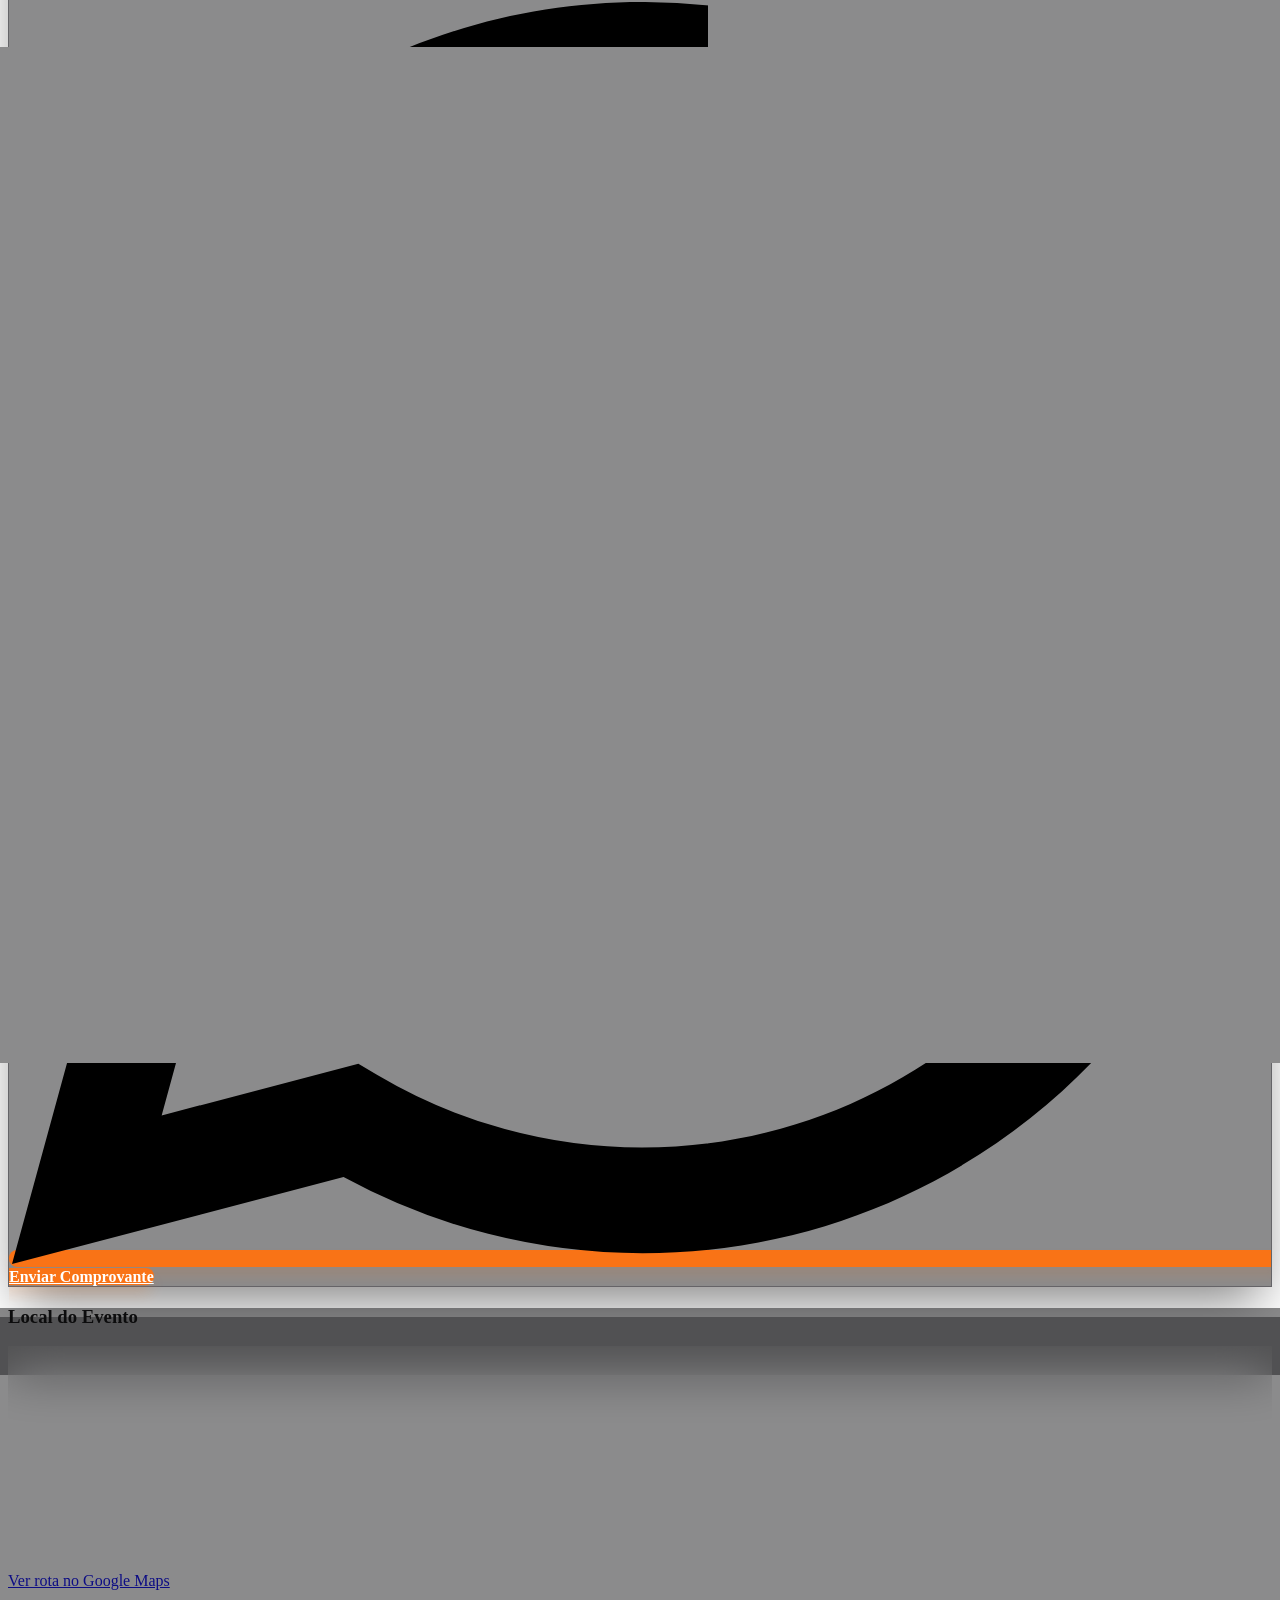
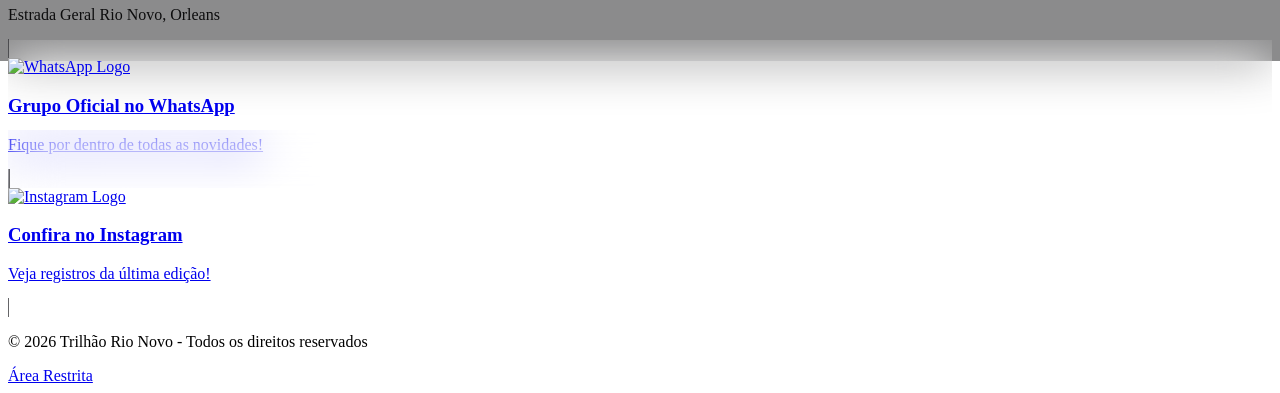
==== commit e835fe07: "segurança" ====
--- a/index.html
+++ b/index.html
@@ -49,10 +49,12 @@
     </div>
 
     <!-- Main Container -->
-    <main class="w-full max-w-md z-10 transition-all duration-500 ease-in-out" id="main-container">
+    <main class="w-full max-w-md lg:max-w-5xl z-10 transition-all duration-500 ease-in-out" id="main-container">
+
+        <div class="flex flex-col lg:grid lg:grid-cols-2 lg:gap-x-16 lg:items-start w-full relative">
 
         <!-- Header Section -->
-        <div class="text-center mb-10 fade-in-up">
+        <div class="text-center mb-10 fade-in-up lg:col-start-1 lg:row-start-1">
             <!-- Hero Banner Image -->
             <div
                 class="relative w-full max-w-sm mx-auto rounded-3xl overflow-hidden mb-6 shadow-2xl shadow-accent/20 border border-zinc-800 logo-pop group bg-zinc-900">
@@ -76,7 +78,7 @@
         </div>
 
         <!-- Event Details Section -->
-        <div class="space-y-4 mb-8 fade-in-up animation-delay-100">
+        <div class="space-y-4 mb-8 fade-in-up animation-delay-100 lg:col-start-1 lg:row-start-2">
             <!-- Intro Text -->
             <div class="glass-panel p-5 rounded-2xl relative overflow-hidden group">
                 <div class="absolute inset-0 bg-gradient-to-r from-accent/5 to-transparent"></div>
@@ -132,8 +134,11 @@
             </div>
         </div>
 
+        <!-- MÁGICA DO DESKTOP: Envolvemos o Form e o Pix no lado Direito descendo junto com o scroll -->
+        <div class="flex flex-col w-full lg:col-start-2 lg:row-start-1 lg:row-span-4 lg:sticky lg:top-8 z-20">
+
         <!-- Section Title for Form -->
-        <div class="mb-6 mt-12 text-center fade-in-up animation-delay-200">
+        <div class="mb-6 mt-12 lg:mt-0 text-center fade-in-up animation-delay-200">
             <h2 class="text-3xl font-black text-white mb-2 uppercase tracking-tight flex items-center justify-center gap-2">
                 <i data-lucide="edit-3" class="w-6 h-6 text-accent"></i>
                 Inscreva-se<span class="text-accent">.</span>
@@ -322,9 +327,11 @@
                 </div>
             </div>
         </div>
+        
+        </div> <!-- Fechamento da Coluna Direita (Formulário e Pix) -->
 
         <!-- Location Section -->
-        <div class="mt-10 fade-in-up animation-delay-300">
+        <div class="mt-10 lg:mt-0 fade-in-up animation-delay-300 lg:col-start-1 lg:row-start-3">
             <div class="flex items-center justify-center gap-2 mb-4">
                 <div class="w-8 h-8 rounded-full bg-accent/20 flex items-center justify-center">
                     <i data-lucide="map-pin" class="text-accent w-4 h-4"></i>
@@ -351,7 +358,7 @@
         </div>
 
         <!-- Socials Section -->
-        <div class="mt-6 space-y-4 fade-in-up animation-delay-400">
+        <div class="mt-6 lg:mt-8 space-y-4 fade-in-up animation-delay-400 lg:col-start-1 lg:row-start-4">
             <!-- WhatsApp -->
             <a href="https://chat.whatsapp.com/CdyKRd3gQLy211kkm5eY9Y?mode=gi_t" target="_blank"
                 rel="noopener noreferrer"
@@ -399,9 +406,10 @@
             </a>
         </div>
 
+        </div> <!-- Fechamento do Grid Flex Desktop -->
+
         <!-- Footer info -->
-        <!-- Footer info -->
-        <div class="text-center mt-12 mb-8 fade-in-up animation-delay-500">
+        <div class="text-center mt-12 mb-8 fade-in-up animation-delay-500 w-full">
             <p class="text-sm text-zinc-600 mb-4">
                 © 2026 Trilhão Rio Novo - Todos os direitos reservados
             </p>
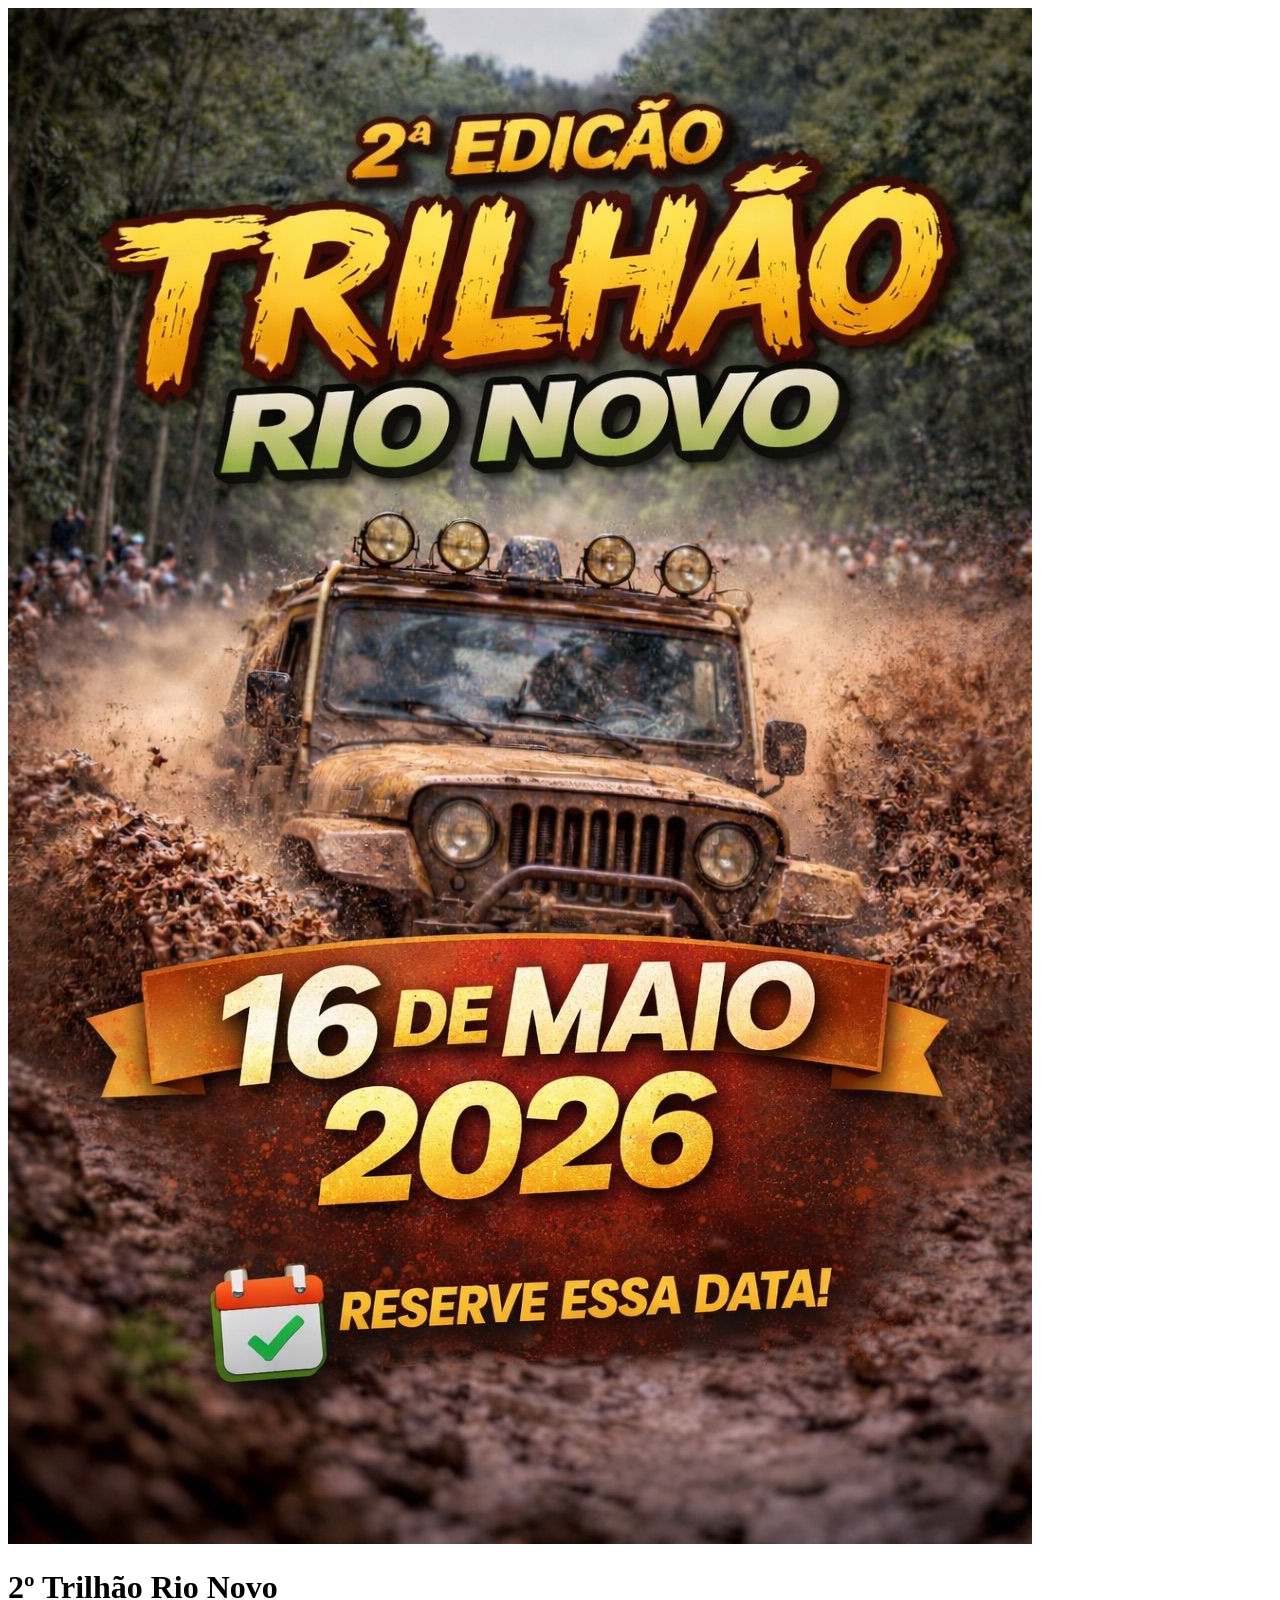
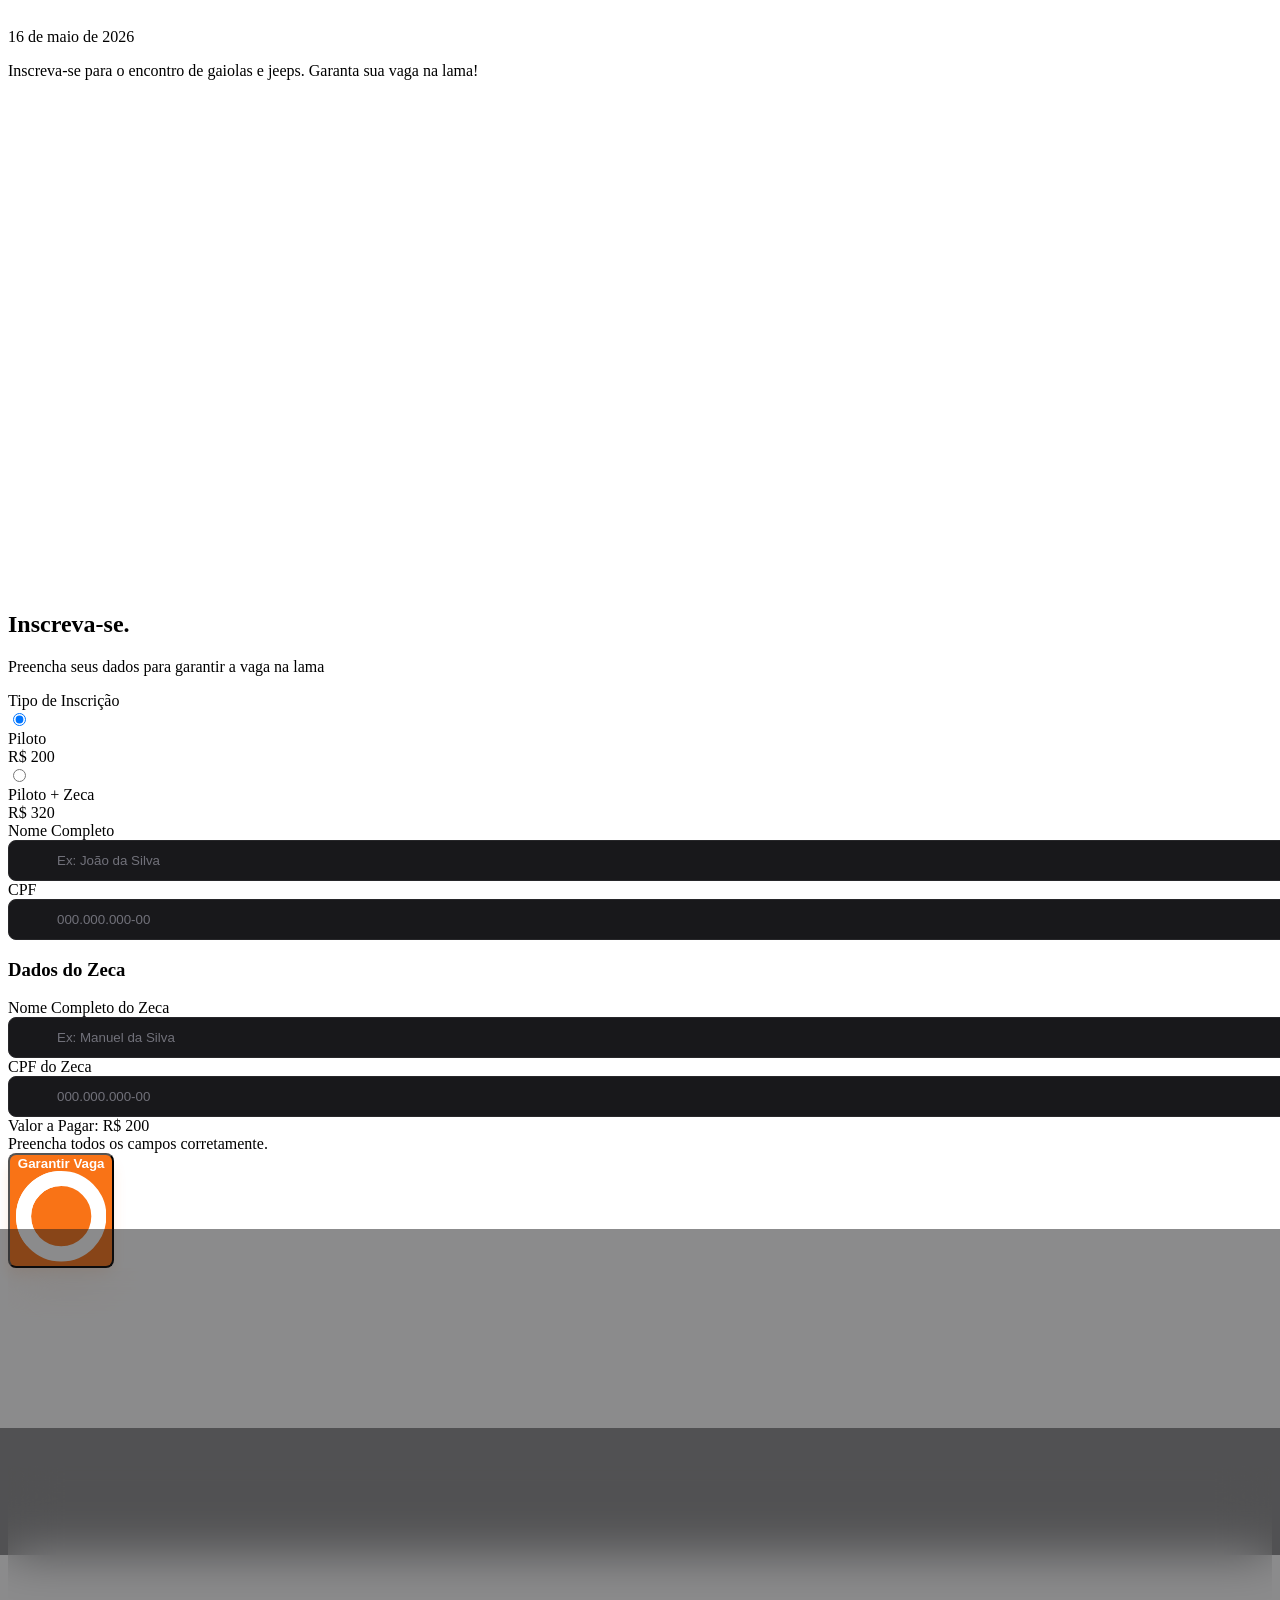
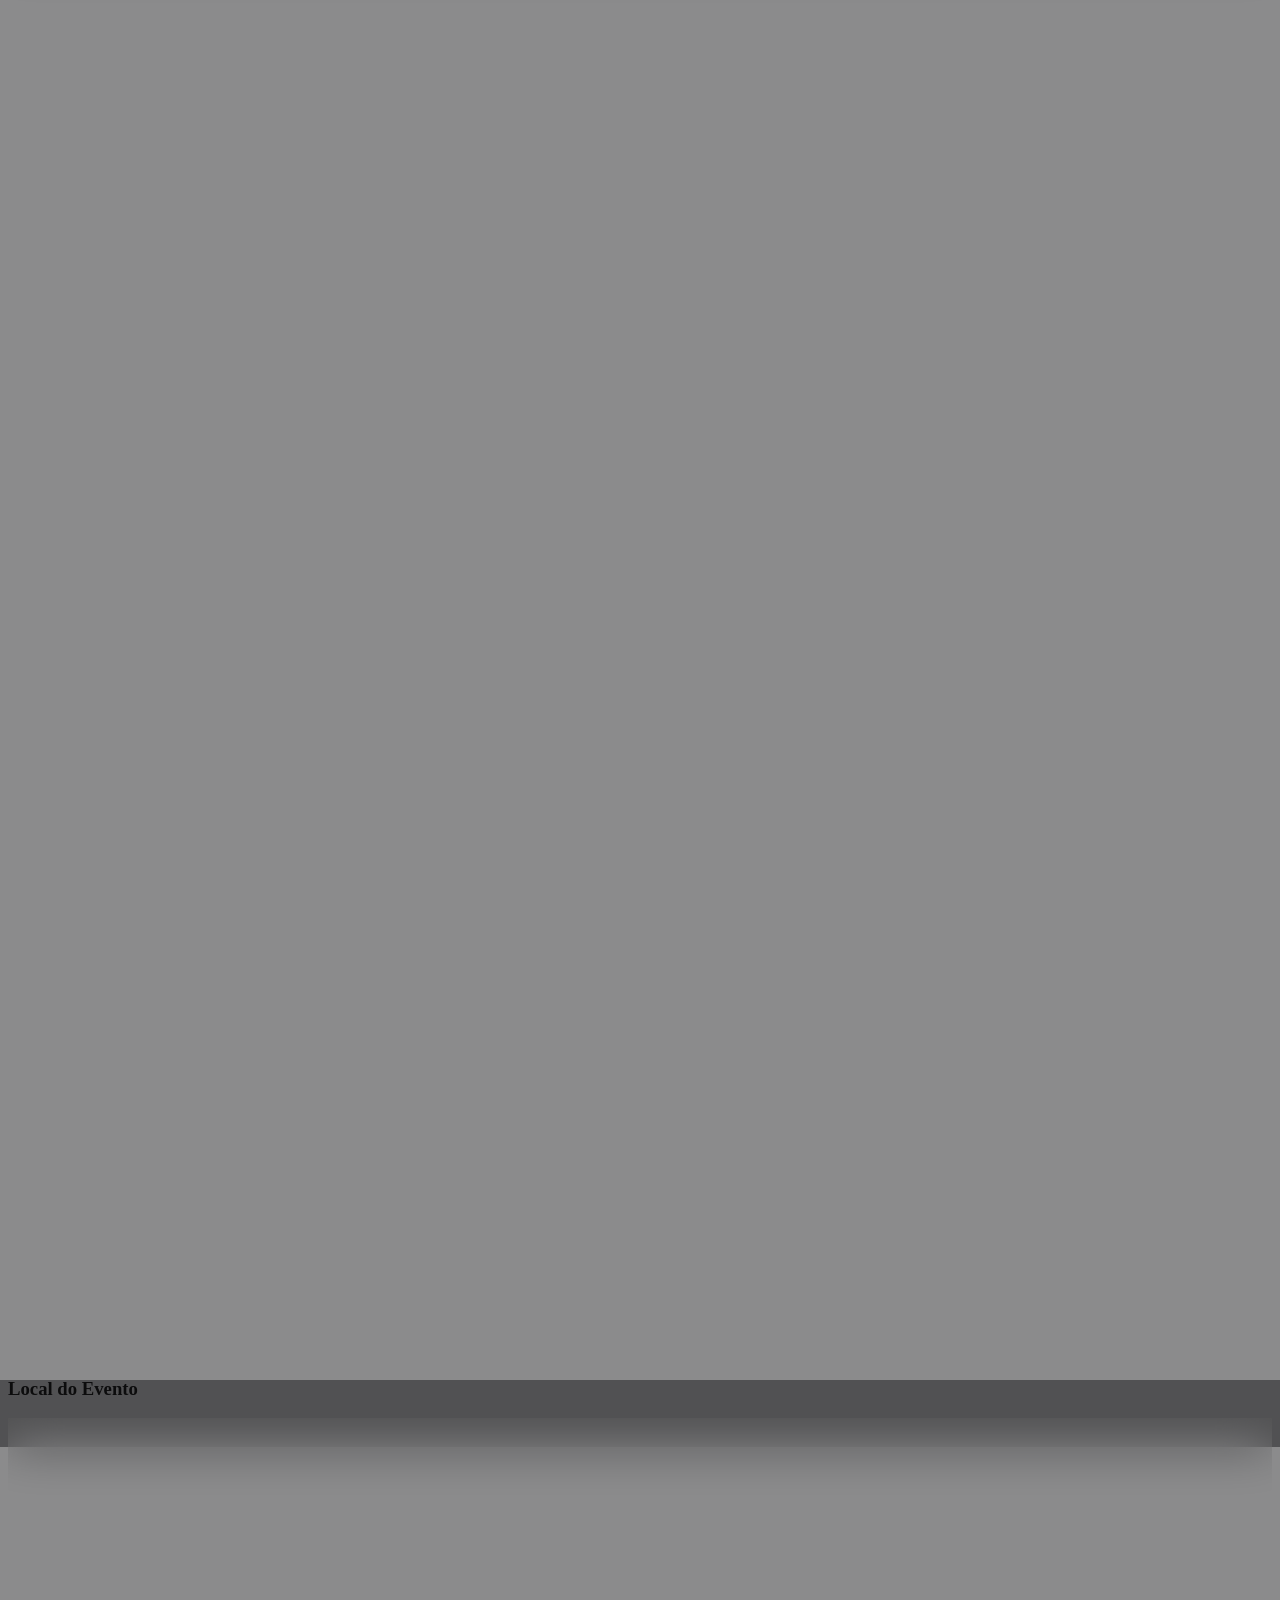
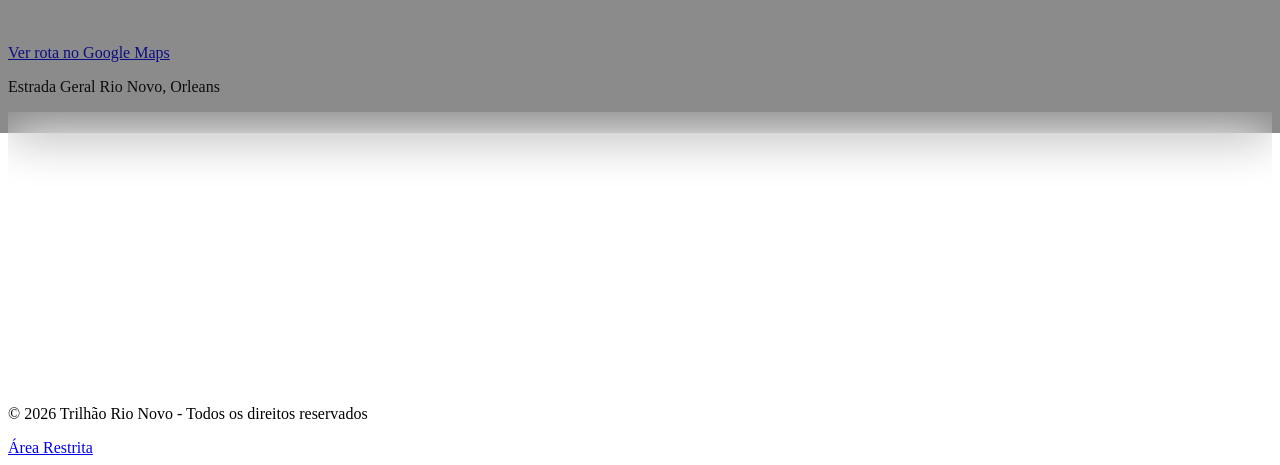
==== commit ef506811: "Atualiza pix" ====
--- a/index.html
+++ b/index.html
@@ -269,12 +269,20 @@
             <div class="bg-zinc-950/80 p-4 rounded-xl text-left border border-zinc-800 mb-6 space-y-4">
                 <div>
                     <span class="text-xs text-zinc-500 block mb-1">Chave Pix (CPF)</span>
-                    <div class="flex items-center justify-between">
-                        <span class="font-mono text-zinc-200 font-bold text-lg tracking-wider">11966019986</span>
-                        <button type="button" class="bg-zinc-800 hover:bg-zinc-700 text-zinc-300 px-3 py-1.5 rounded-lg flex items-center gap-1.5 text-xs transition-all" onclick="navigator.clipboard.writeText('11966019986'); var t2=this; var o2=t2.innerHTML; t2.innerHTML='<i data-lucide=\'check-circle-2\' class=\'w-3 h-3 text-green-500\'></i> Copiado!'; lucide.createIcons(); setTimeout(()=>t2.innerHTML=o2, 2000);">
+                    <div class="flex items-center justify-between gap-2">
+                        <span class="font-mono text-zinc-200 font-bold text-lg tracking-wider">11965019986</span>
+                        <button type="button" class="bg-zinc-800 hover:bg-zinc-700 text-zinc-300 px-3 py-1.5 rounded-lg flex items-center gap-1.5 text-xs transition-all shrink-0" onclick="navigator.clipboard.writeText('11965019986'); var t2=this; var o2=t2.innerHTML; t2.innerHTML='<i data-lucide=\'check-circle-2\' class=\'w-3 h-3 text-green-500\'></i> Copiado!'; lucide.createIcons(); setTimeout(()=>t2.innerHTML=o2, 2000);">
                             <i data-lucide="copy" class="w-3 h-3"></i> Copiar
                         </button>
                     </div>
+                </div>
+                <div class="pt-3 border-t border-zinc-800">
+                    <span class="text-xs text-zinc-500 block mb-1">Nome (como aparece no Pix)</span>
+                    <span class="text-zinc-200 font-semibold">Marcelo Ascari Dorregão</span>
+                </div>
+                <div class="pt-3 border-t border-zinc-800">
+                    <span class="text-xs text-zinc-500 block mb-1">Instituição</span>
+                    <span class="text-zinc-200 font-semibold">Nubank</span>
                 </div>
             </div>
 
@@ -295,22 +303,32 @@
                 <h3 class="font-bold text-white mb-4 flex items-center gap-2 relative z-10"><i data-lucide="qr-code"
                         class="w-5 h-5 text-accent"></i> Pagamento via Pix</h3>
                 <div class="relative z-10 space-y-4">
-                    <div class="bg-zinc-950/80 p-3 rounded-xl flex justify-between items-center border border-zinc-800">
-                        <div>
-                            <span class="text-xs text-zinc-500 block mb-0.5">Chave CPF</span>
-                            <span class="font-mono text-zinc-200 font-bold tracking-wider">11966019986</span>
-                        </div>
-                        <button type="button"
-                            class="btn-secondary px-3 py-1.5 flex items-center gap-1.5 text-xs h-min transition-all"
-                            onclick="navigator.clipboard.writeText('11966019986'); var t1=this; var o1=t1.innerHTML; t1.innerHTML='<i data-lucide=\'check-circle-2\' class=\'w-3 h-3 text-green-500\'></i> Copiado!'; lucide.createIcons(); setTimeout(()=>t1.innerHTML=o1, 2000);">
-                            <i data-lucide="copy" class="w-3 h-3"></i> Copiar
-                        </button>
+                    <div class="bg-zinc-950/80 p-4 rounded-xl border border-zinc-800 space-y-4">
+                        <div class="flex justify-between items-start gap-2">
+                            <div class="min-w-0">
+                                <span class="text-xs text-zinc-500 block mb-0.5">Chave Pix (CPF)</span>
+                                <span class="font-mono text-zinc-200 font-bold tracking-wider">11965019986</span>
+                            </div>
+                            <button type="button"
+                                class="btn-secondary px-3 py-1.5 flex items-center gap-1.5 text-xs h-min transition-all shrink-0"
+                                onclick="navigator.clipboard.writeText('11965019986'); var t1=this; var o1=t1.innerHTML; t1.innerHTML='<i data-lucide=\'check-circle-2\' class=\'w-3 h-3 text-green-500\'></i> Copiado!'; lucide.createIcons(); setTimeout(()=>t1.innerHTML=o1, 2000);">
+                                <i data-lucide="copy" class="w-3 h-3"></i> Copiar
+                            </button>
+                        </div>
+                        <div class="pt-3 border-t border-zinc-800">
+                            <span class="text-xs text-zinc-500 block mb-0.5">Nome (como aparece no Pix)</span>
+                            <span class="text-zinc-200 font-semibold">Marcelo Ascari Dorregão</span>
+                        </div>
+                        <div class="pt-3 border-t border-zinc-800">
+                            <span class="text-xs text-zinc-500 block mb-0.5">Instituição</span>
+                            <span class="text-zinc-200 font-semibold">Nubank</span>
+                        </div>
                     </div>
 
                     <div class="flex items-start gap-2 bg-yellow-500/10 border border-yellow-500/20 p-3 rounded-xl">
                         <i data-lucide="info" class="w-4 h-4 text-yellow-500 flex-shrink-0 mt-0.5"></i>
                         <p class="text-zinc-400 text-xs leading-relaxed">
-                            Pagamento recebido até o dia <strong class="text-zinc-200 font-bold">14/05</strong>. É
+                            Antes de confirmar, confira se o <strong class="text-zinc-200">nome</strong> e a <strong class="text-zinc-200">instituição</strong> batem com os dados acima. Pagamento recebido até o dia <strong class="text-zinc-200 font-bold">14/05</strong>. É
                             obrigatório o envio do comprovante para validar a inscrição!
                         </p>
                     </div>
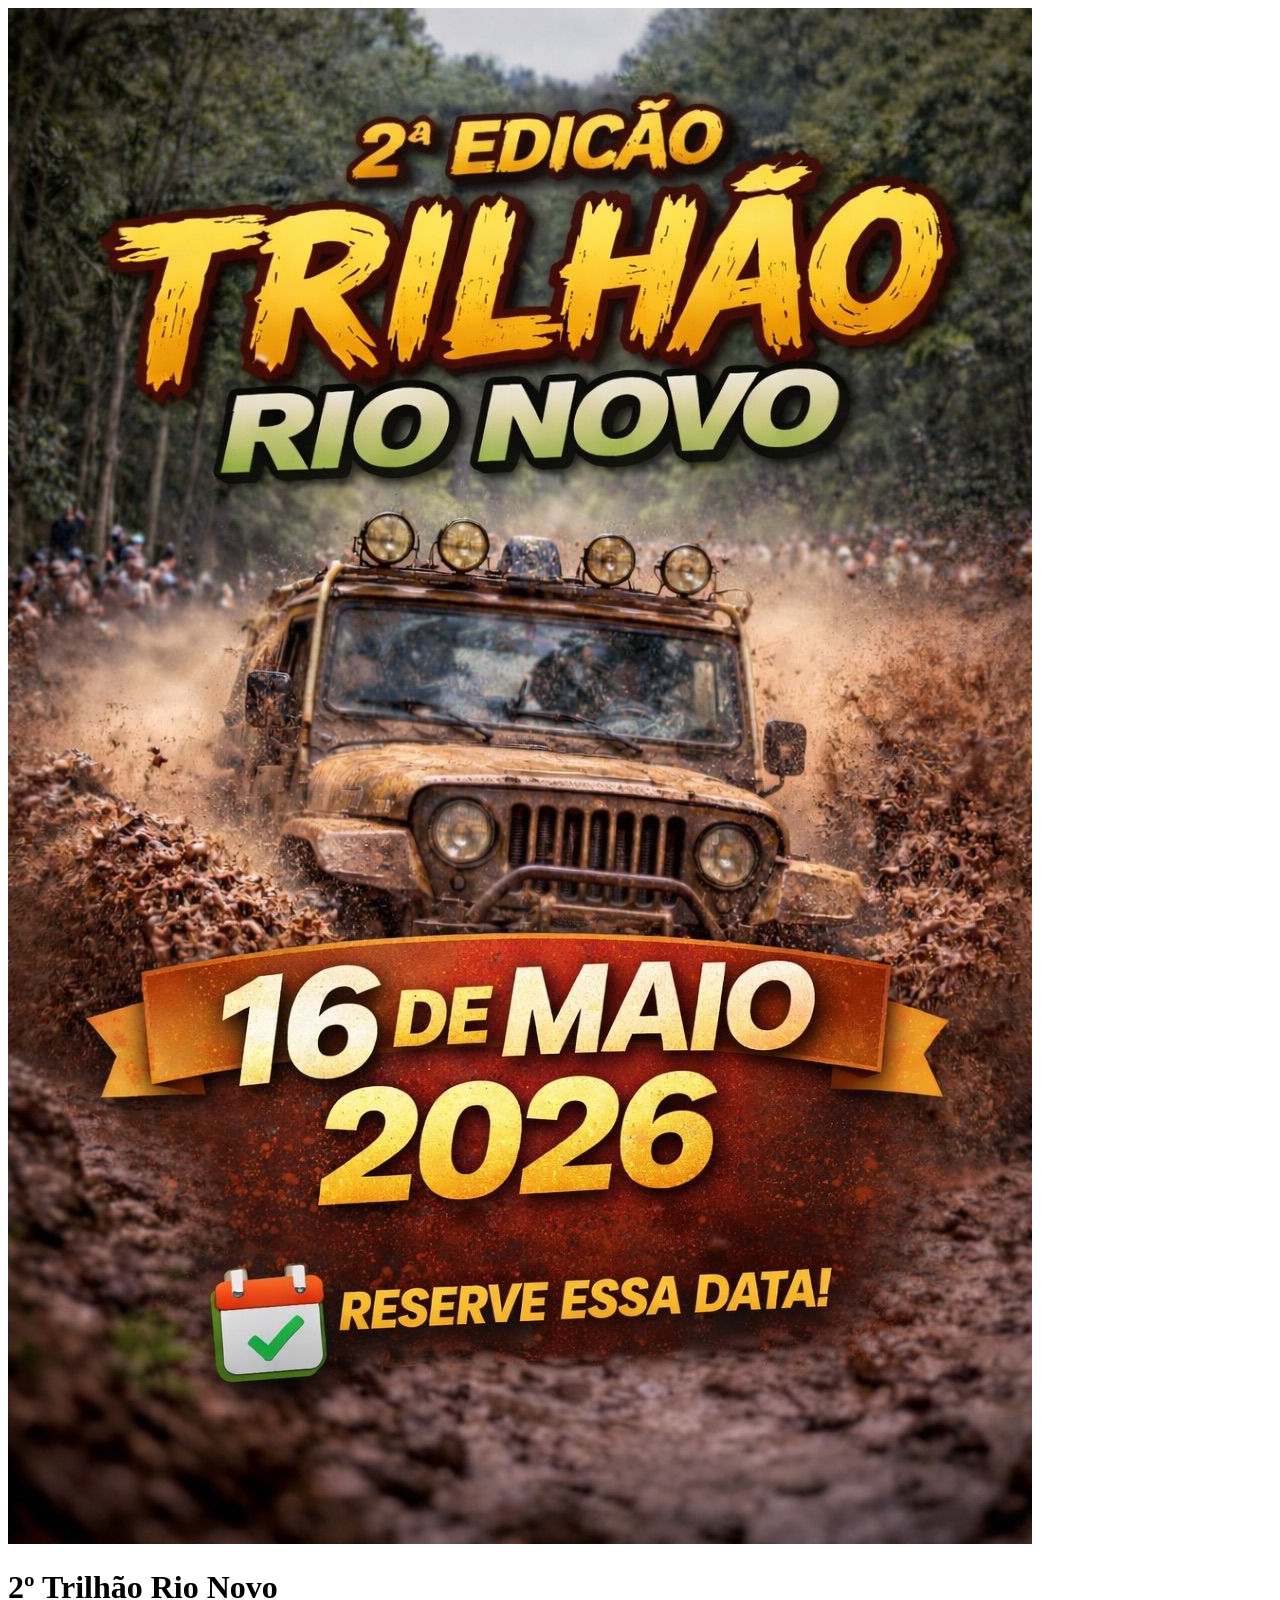
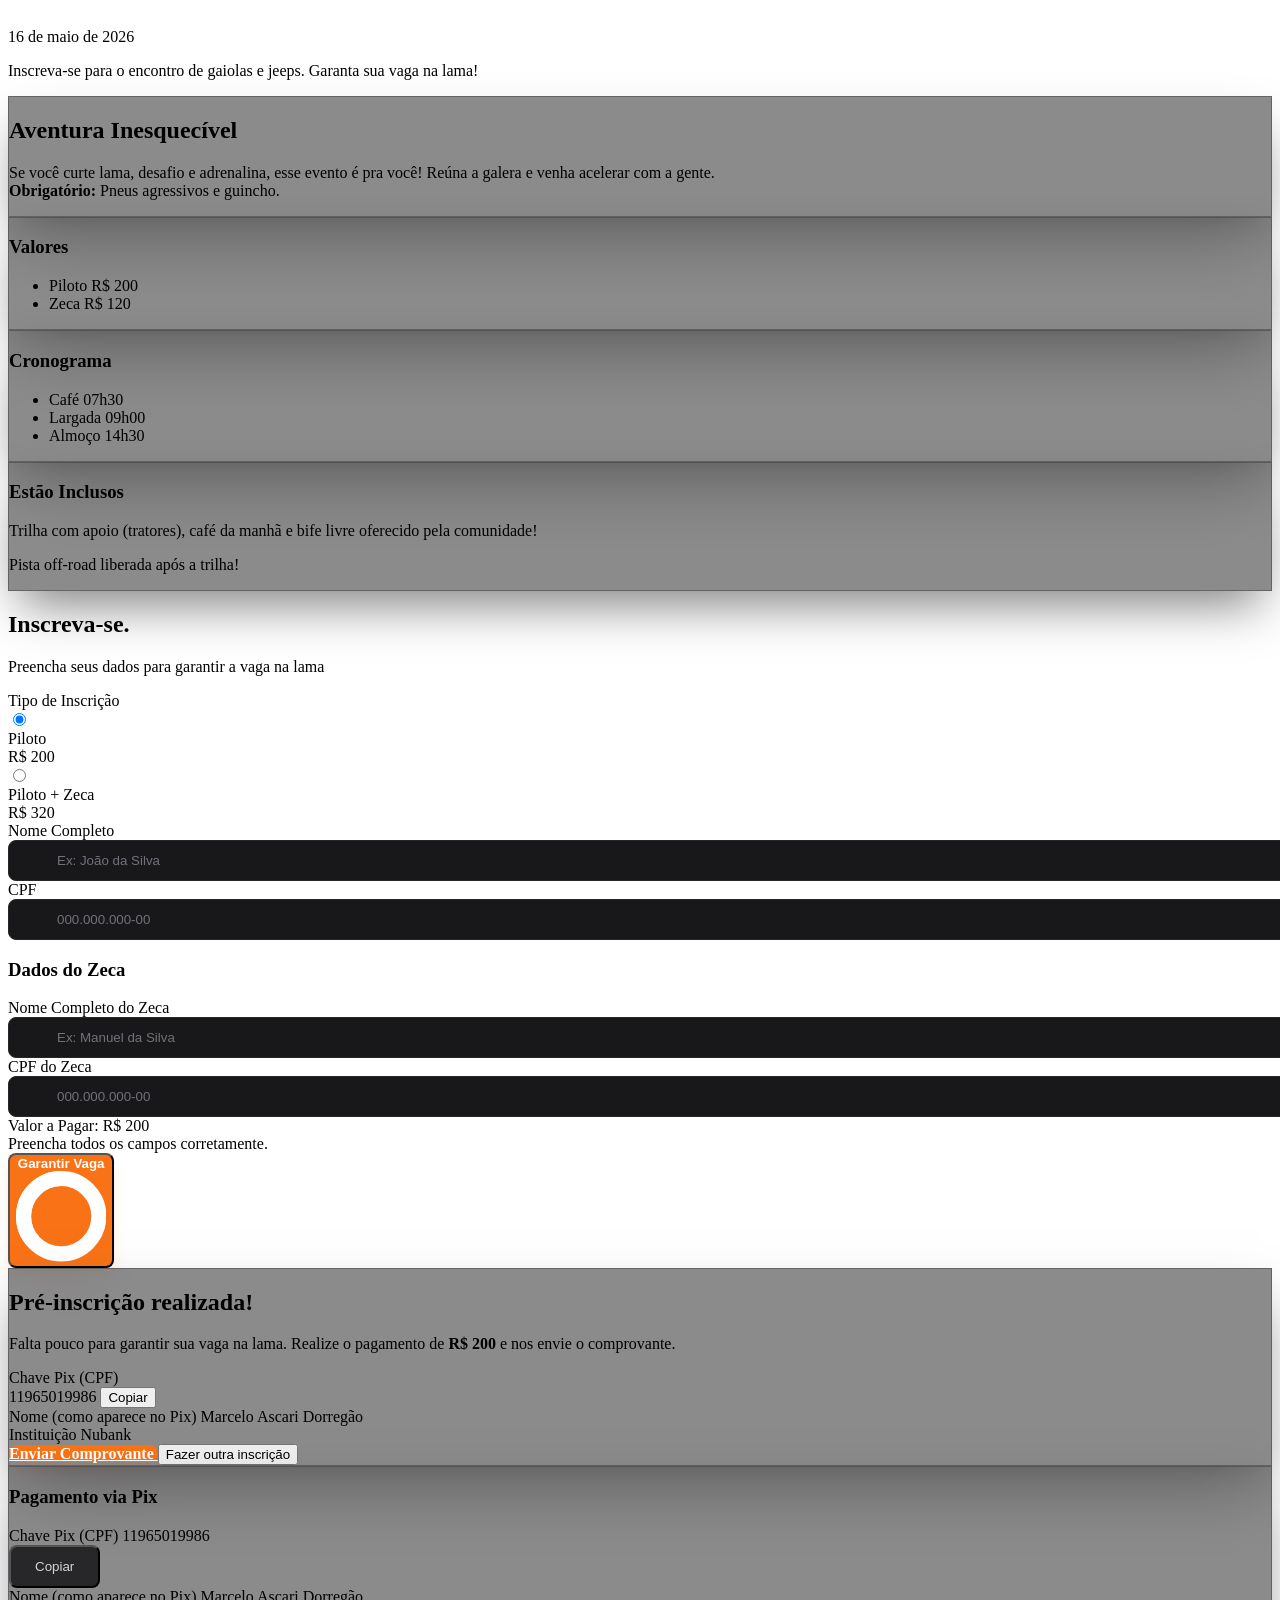
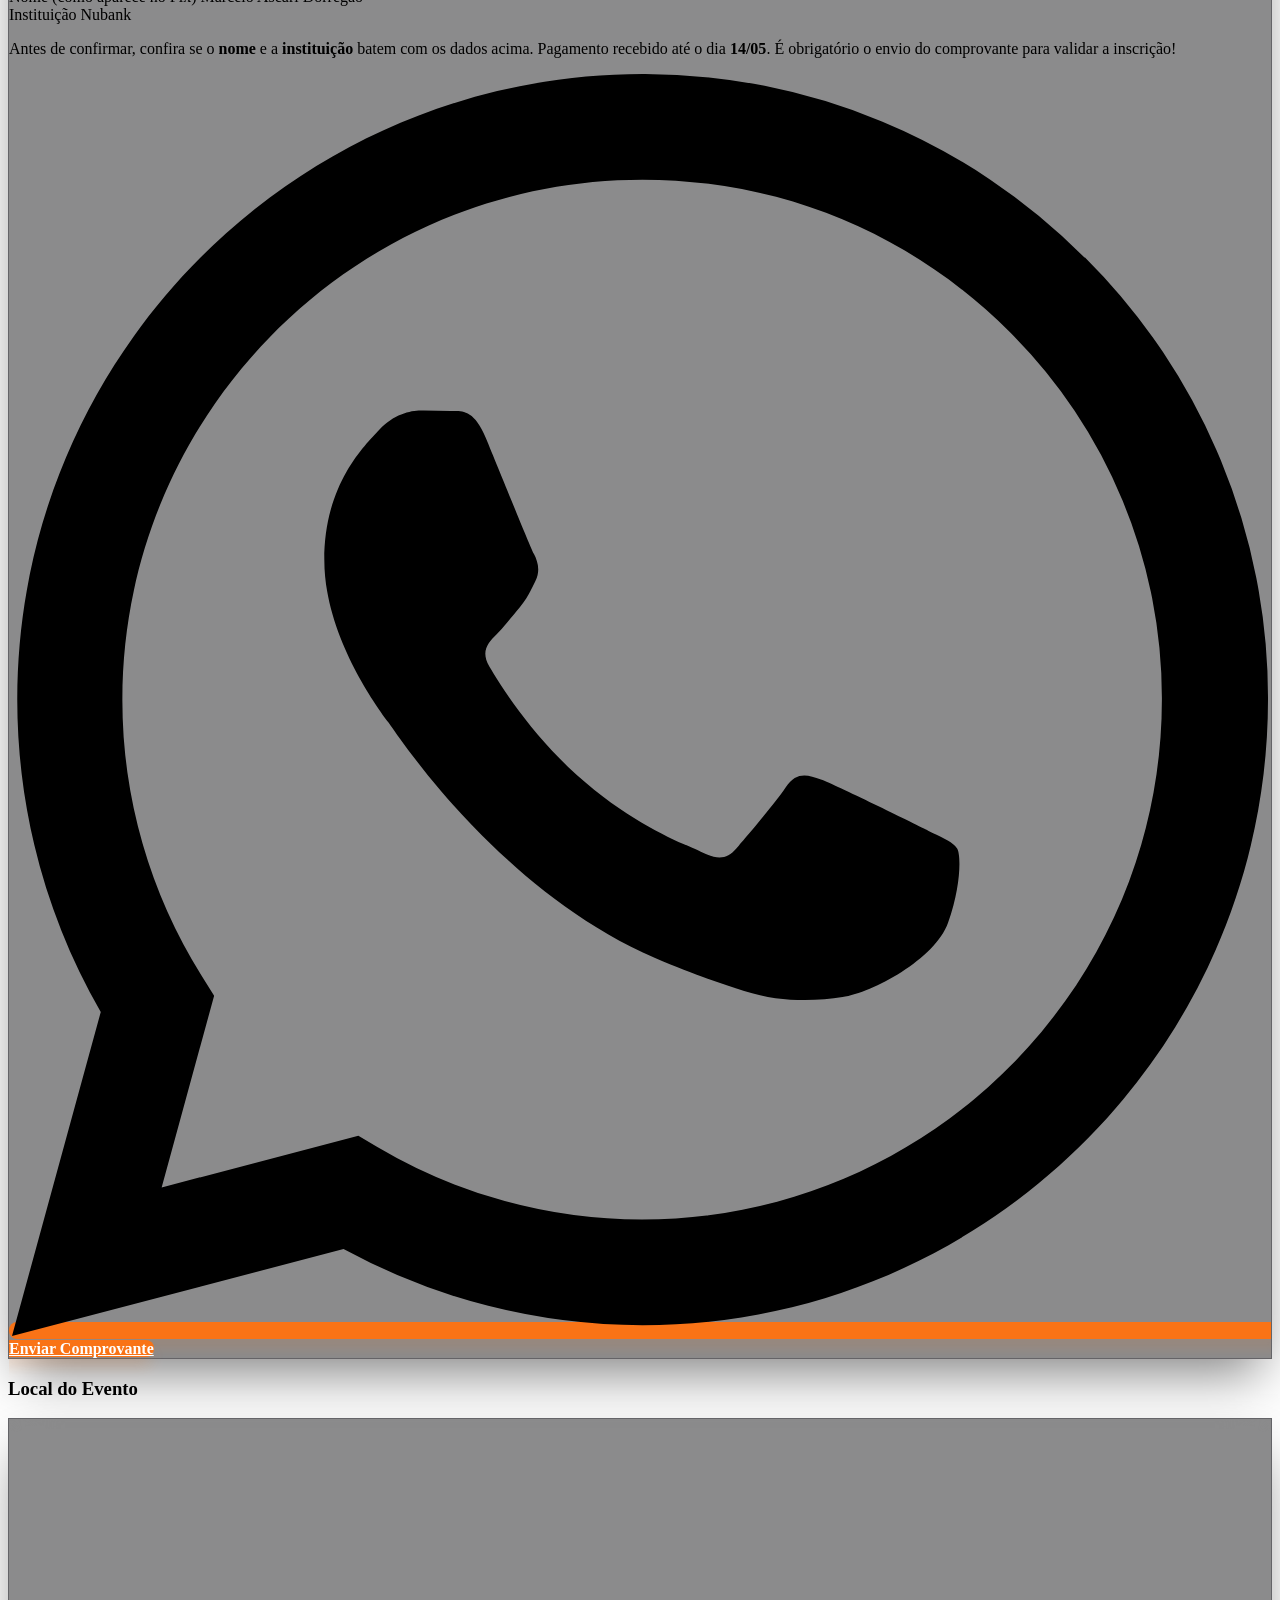
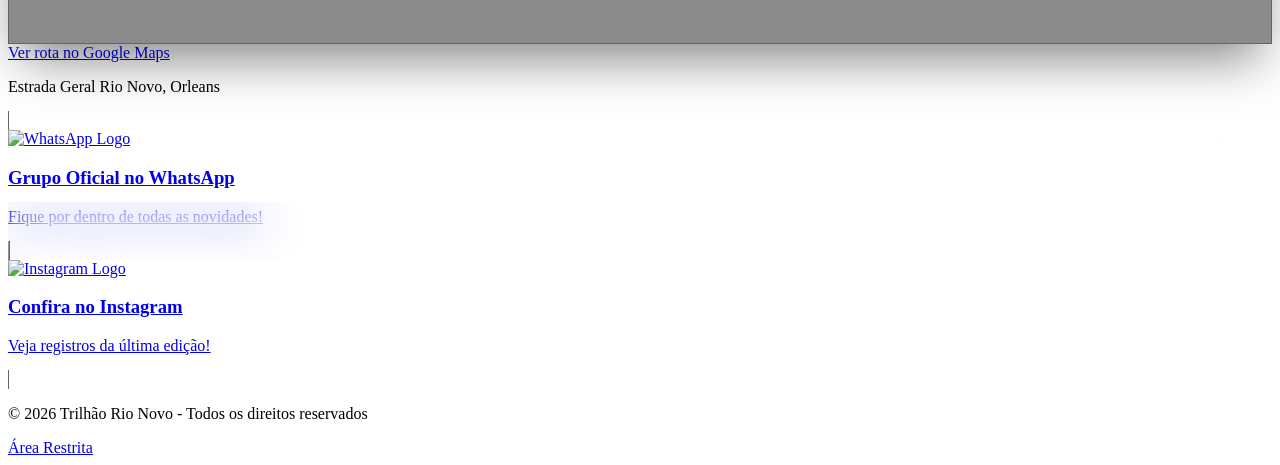
==== commit 8327cb52: "Atualiza mapa localização" ====
--- a/index.html
+++ b/index.html
@@ -358,7 +358,7 @@
             </div>
 
             <div class="glass-panel p-2 rounded-2xl relative">
-                <iframe src="https://maps.google.com/maps?q=-28.3155939,-49.3230628&hl=pt-BR&z=14&output=embed"
+                <iframe src="https://maps.google.com/maps?q=-28.3155939,-49.3230628&hl=pt-BR&z=14&output=embed&t=k"
                     width="100%" height="220" style="border:0;" allowfullscreen="" loading="lazy"
                     referrerpolicy="no-referrer-when-downgrade"
                     class="rounded-xl w-full mb-0 border border-zinc-800 shadow-md">
